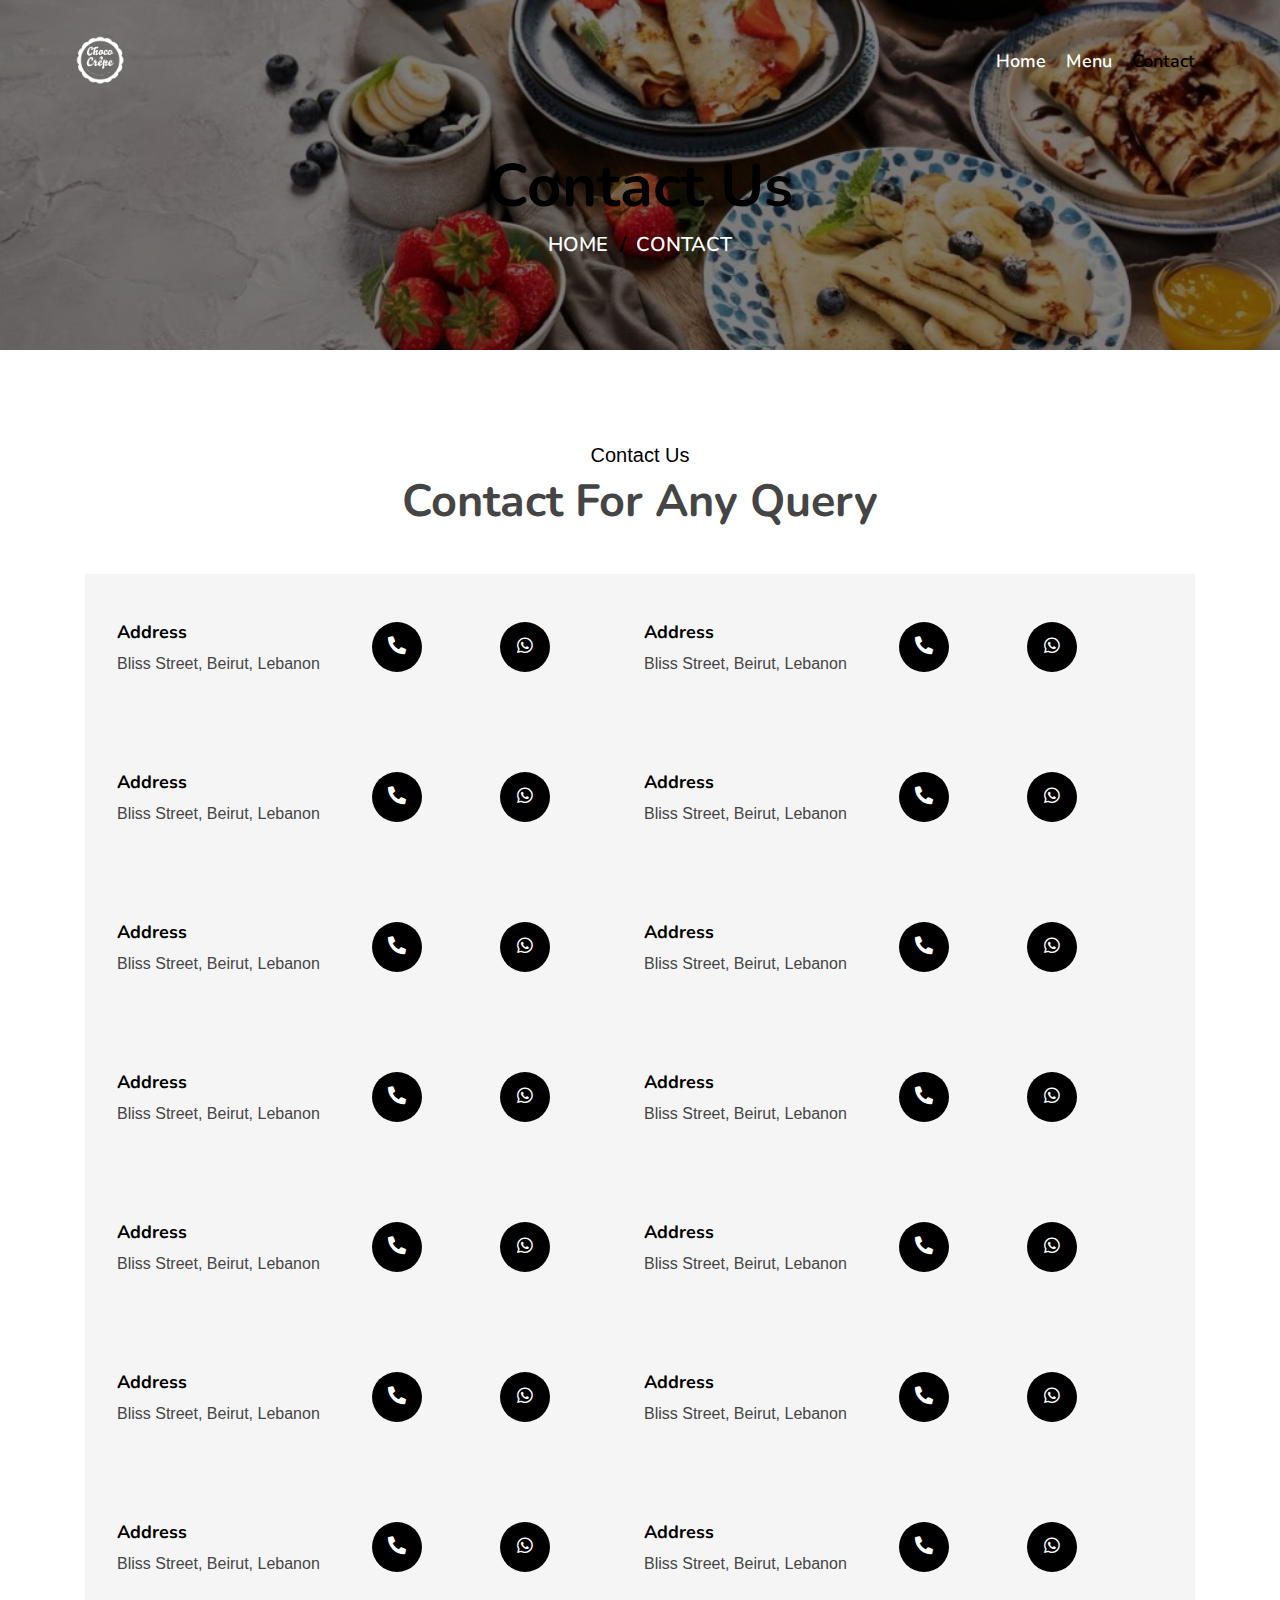
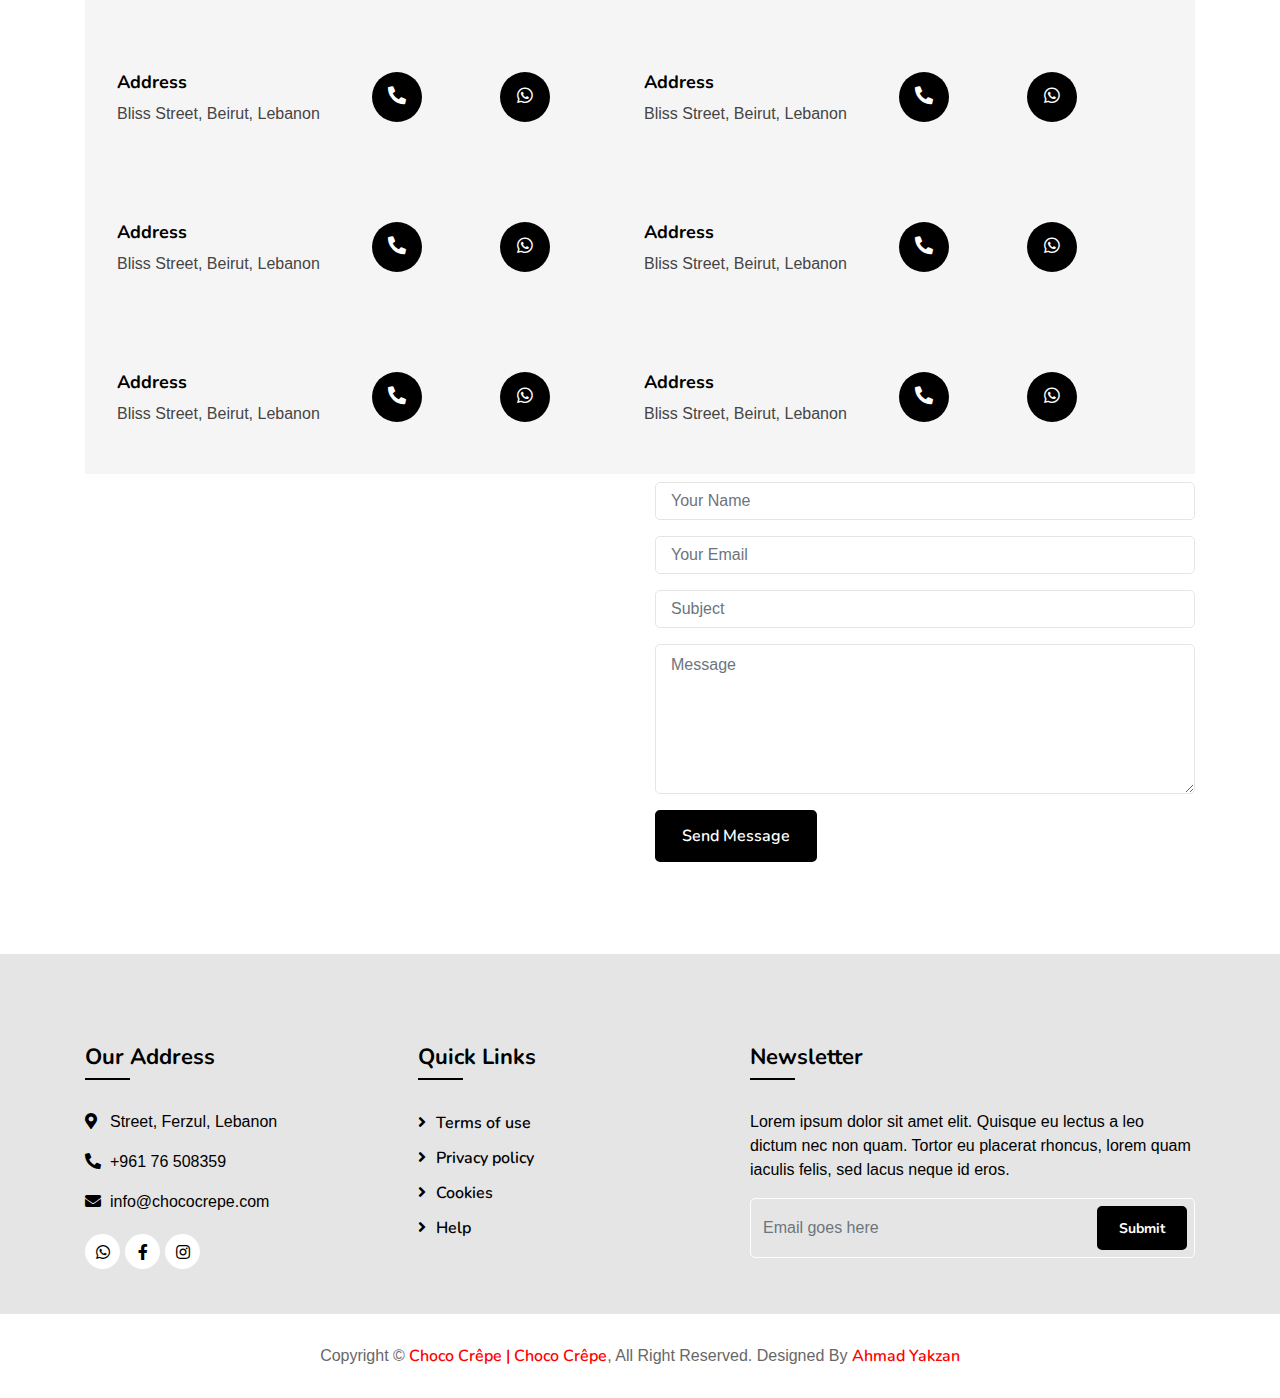
==== contact.html @ 7360864e "files added" ====
<!DOCTYPE html>
<html lang="en">

<head>
    <meta charset="utf-8">
    <title>Choco Crêpe | Choco Crêpe</title>
    <meta content="width=device-width, initial-scale=1.0" name="viewport">
    <meta content="Choco Crêpe" name="keywords">
    <meta content="Choco Crêpe" name="description">

    <!-- Favicon -->
    <link href="img/choco-crepe-logo.jpg" rel="icon">

    <!-- Google Font -->
    <link href="https://fonts.googleapis.com/css?family=Open+Sans:300,400|Nunito:600,700" rel="stylesheet">

    <!-- CSS Libraries -->
    <link href="https://stackpath.bootstrapcdn.com/bootstrap/4.4.1/css/bootstrap.min.css" rel="stylesheet">
    <link href="https://cdnjs.cloudflare.com/ajax/libs/font-awesome/5.10.0/css/all.min.css" rel="stylesheet">
    <link href="lib/animate/animate.min.css" rel="stylesheet">
    <link href="lib/owlcarousel/assets/owl.carousel.min.css" rel="stylesheet">
    <link href="lib/flaticon/font/flaticon.css" rel="stylesheet">
    <link href="lib/tempusdominus/css/tempusdominus-bootstrap-4.min.css" rel="stylesheet" />

    <!-- Template Stylesheet -->
    <link href="css/style.css" rel="stylesheet">
</head>

<body>
    <!-- Nav Bar Start -->
    <div class="navbar navbar-expand-lg bg-light navbar-light">
        <div class="container-fluid">
            <a href="index.html" class="navbar-brand"><img src="img/choco-crepe-logo.png" alt=""></a>
            <button type="button" class="navbar-toggler" data-toggle="collapse" data-target="#navbarCollapse">
                <span class="navbar-toggler-icon"></span>
            </button>
            <div class="collapse navbar-collapse justify-content-between" id="navbarCollapse">
                <div class="navbar-nav ml-auto">
                    <a href="index.html" class="nav-item nav-link">Home</a>
                    <a href="menu.html" class="nav-item nav-link">Menu</a>
                    <a href="contact.html" class="nav-item nav-link active">Contact</a>
                </div>
            </div>
        </div>
    </div>
    <!-- Nav Bar End -->


    <!-- Page Header Start -->
    <div class="page-header">
        <div class="container">
            <div class="row">
                <div class="col-12">
                    <h2>Contact Us</h2>
                </div>
                <div class="col-12">
                    <a href="index.html">Home</a>
                    <a href="">Contact</a>
                </div>
            </div>
        </div>
    </div>
    <!-- Page Header End -->


    <!-- Contact Start -->
    <div class="contact">
        <div class="container">
            <div class="section-header text-center">
                <p>Contact Us</p>
                <h2>Contact For Any Query</h2>
            </div>
            <div class="row align-items-center d-block d-sm-inline-flex w-100 contact-information">
                <div class="col-6 d-inline-flex" style="min-width: 380px; margin-left: -13px;">
                    <div class="col-6">
                        <div class="contact-info" style="min-width: 80px;">
                            <div class="contact-text w-100">
                                <h3>Address</h3>
                                <p>Bliss Street, Beirut, Lebanon</p>
                            </div>
                        </div>
                    </div>
                    <div class="col-3" style="min-width: 80px;">
                        <div class="contact-info" style="min-width: 50px;">
                            <div class="contact-icon">
                                <a href="tel:+96176508359"><i class="fa fa-phone-alt"></i></a>
                            </div>
                        </div>
                    </div>
                    <div class="col-3" style="min-width: 80px;">
                        <div class="contact-info" style="min-width: 50px;">
                            <div class="contact-icon">
                                <a href="https://api.whatsapp.com/send/?phone=%2B96176508359&text&type=phone_number&app_absent=0"><i class="fab fa-whatsapp"></i></a>
                            </div>
                        </div>
                    </div>
                </div>
                <div class="col-6 d-inline-flex" style="min-width: 380px; margin-left: -13px;">
                    <div class="col-6">
                        <div class="contact-info" style="min-width: 80px;">
                            <div class="contact-text w-100">
                                <h3>Address</h3>
                                <p>Bliss Street, Beirut, Lebanon</p>
                            </div>
                        </div>
                    </div>
                    <div class="col-3" style="min-width: 80px;">
                        <div class="contact-info" style="min-width: 50px;">
                            <div class="contact-icon">
                                <a href="tel:+96176508359"><i class="fa fa-phone-alt"></i></a>
                            </div>
                        </div>
                    </div>
                    <div class="col-3" style="min-width: 80px;">
                        <div class="contact-info" style="min-width: 50px;">
                            <div class="contact-icon">
                                <a href="https://api.whatsapp.com/send/?phone=%2B96176508359&text&type=phone_number&app_absent=0"><i class="fab fa-whatsapp"></i></a>
                            </div>
                        </div>
                    </div>
                </div>
            </div>
            <div class="row align-items-center d-block d-sm-inline-flex w-100 contact-information">
                <div class="col-6 d-inline-flex" style="min-width: 380px; margin-left: -13px;">
                    <div class="col-6">
                        <div class="contact-info" style="min-width: 80px;">
                            <div class="contact-text w-100">
                                <h3>Address</h3>
                                <p>Bliss Street, Beirut, Lebanon</p>
                            </div>
                        </div>
                    </div>
                    <div class="col-3" style="min-width: 80px;">
                        <div class="contact-info" style="min-width: 50px;">
                            <div class="contact-icon">
                                <a href="tel:+96176508359"><i class="fa fa-phone-alt"></i></a>
                            </div>
                        </div>
                    </div>
                    <div class="col-3" style="min-width: 80px;">
                        <div class="contact-info" style="min-width: 50px;">
                            <div class="contact-icon">
                                <a href="https://api.whatsapp.com/send/?phone=%2B96176508359&text&type=phone_number&app_absent=0"><i class="fab fa-whatsapp"></i></a>
                            </div>
                        </div>
                    </div>
                </div>
                <div class="col-6 d-inline-flex" style="min-width: 380px; margin-left: -13px;">
                    <div class="col-6">
                        <div class="contact-info" style="min-width: 80px;">
                            <div class="contact-text w-100">
                                <h3>Address</h3>
                                <p>Bliss Street, Beirut, Lebanon</p>
                            </div>
                        </div>
                    </div>
                    <div class="col-3" style="min-width: 80px;">
                        <div class="contact-info" style="min-width: 50px;">
                            <div class="contact-icon">
                                <a href="tel:+96176508359"><i class="fa fa-phone-alt"></i></a>
                            </div>
                        </div>
                    </div>
                    <div class="col-3" style="min-width: 80px;">
                        <div class="contact-info" style="min-width: 50px;">
                            <div class="contact-icon">
                                <a href="https://api.whatsapp.com/send/?phone=%2B96176508359&text&type=phone_number&app_absent=0"><i class="fab fa-whatsapp"></i></a>
                            </div>
                        </div>
                    </div>
                </div>
            </div>
            <div class="row align-items-center d-block d-sm-inline-flex w-100 contact-information">
                <div class="col-6 d-inline-flex" style="min-width: 380px; margin-left: -13px;">
                    <div class="col-6">
                        <div class="contact-info" style="min-width: 80px;">
                            <div class="contact-text w-100">
                                <h3>Address</h3>
                                <p>Bliss Street, Beirut, Lebanon</p>
                            </div>
                        </div>
                    </div>
                    <div class="col-3" style="min-width: 80px;">
                        <div class="contact-info" style="min-width: 50px;">
                            <div class="contact-icon">
                                <a href="tel:+96176508359"><i class="fa fa-phone-alt"></i></a>
                            </div>
                        </div>
                    </div>
                    <div class="col-3" style="min-width: 80px;">
                        <div class="contact-info" style="min-width: 50px;">
                            <div class="contact-icon">
                                <a href="https://api.whatsapp.com/send/?phone=%2B96176508359&text&type=phone_number&app_absent=0"><i class="fab fa-whatsapp"></i></a>
                            </div>
                        </div>
                    </div>
                </div>
                <div class="col-6 d-inline-flex" style="min-width: 380px; margin-left: -13px;">
                    <div class="col-6">
                        <div class="contact-info" style="min-width: 80px;">
                            <div class="contact-text w-100">
                                <h3>Address</h3>
                                <p>Bliss Street, Beirut, Lebanon</p>
                            </div>
                        </div>
                    </div>
                    <div class="col-3" style="min-width: 80px;">
                        <div class="contact-info" style="min-width: 50px;">
                            <div class="contact-icon">
                                <a href="tel:+96176508359"><i class="fa fa-phone-alt"></i></a>
                            </div>
                        </div>
                    </div>
                    <div class="col-3" style="min-width: 80px;">
                        <div class="contact-info" style="min-width: 50px;">
                            <div class="contact-icon">
                                <a href="https://api.whatsapp.com/send/?phone=%2B96176508359&text&type=phone_number&app_absent=0"><i class="fab fa-whatsapp"></i></a>
                            </div>
                        </div>
                    </div>
                </div>
            </div>
            <div class="row align-items-center d-block d-sm-inline-flex w-100 contact-information">
                <div class="col-6 d-inline-flex" style="min-width: 380px; margin-left: -13px;">
                    <div class="col-6">
                        <div class="contact-info" style="min-width: 80px;">
                            <div class="contact-text w-100">
                                <h3>Address</h3>
                                <p>Bliss Street, Beirut, Lebanon</p>
                            </div>
                        </div>
                    </div>
                    <div class="col-3" style="min-width: 80px;">
                        <div class="contact-info" style="min-width: 50px;">
                            <div class="contact-icon">
                                <a href="tel:+96176508359"><i class="fa fa-phone-alt"></i></a>
                            </div>
                        </div>
                    </div>
                    <div class="col-3" style="min-width: 80px;">
                        <div class="contact-info" style="min-width: 50px;">
                            <div class="contact-icon">
                                <a href="https://api.whatsapp.com/send/?phone=%2B96176508359&text&type=phone_number&app_absent=0"><i class="fab fa-whatsapp"></i></a>
                            </div>
                        </div>
                    </div>
                </div>
                <div class="col-6 d-inline-flex" style="min-width: 380px; margin-left: -13px;">
                    <div class="col-6">
                        <div class="contact-info" style="min-width: 80px;">
                            <div class="contact-text w-100">
                                <h3>Address</h3>
                                <p>Bliss Street, Beirut, Lebanon</p>
                            </div>
                        </div>
                    </div>
                    <div class="col-3" style="min-width: 80px;">
                        <div class="contact-info" style="min-width: 50px;">
                            <div class="contact-icon">
                                <a href="tel:+96176508359"><i class="fa fa-phone-alt"></i></a>
                            </div>
                        </div>
                    </div>
                    <div class="col-3" style="min-width: 80px;">
                        <div class="contact-info" style="min-width: 50px;">
                            <div class="contact-icon">
                                <a href="https://api.whatsapp.com/send/?phone=%2B96176508359&text&type=phone_number&app_absent=0"><i class="fab fa-whatsapp"></i></a>
                            </div>
                        </div>
                    </div>
                </div>
            </div>
            <div class="row align-items-center d-block d-sm-inline-flex w-100 contact-information">
                <div class="col-6 d-inline-flex" style="min-width: 380px; margin-left: -13px;">
                    <div class="col-6">
                        <div class="contact-info" style="min-width: 80px;">
                            <div class="contact-text w-100">
                                <h3>Address</h3>
                                <p>Bliss Street, Beirut, Lebanon</p>
                            </div>
                        </div>
                    </div>
                    <div class="col-3" style="min-width: 80px;">
                        <div class="contact-info" style="min-width: 50px;">
                            <div class="contact-icon">
                                <a href="tel:+96176508359"><i class="fa fa-phone-alt"></i></a>
                            </div>
                        </div>
                    </div>
                    <div class="col-3" style="min-width: 80px;">
                        <div class="contact-info" style="min-width: 50px;">
                            <div class="contact-icon">
                                <a href="https://api.whatsapp.com/send/?phone=%2B96176508359&text&type=phone_number&app_absent=0"><i class="fab fa-whatsapp"></i></a>
                            </div>
                        </div>
                    </div>
                </div>
                <div class="col-6 d-inline-flex" style="min-width: 380px; margin-left: -13px;">
                    <div class="col-6">
                        <div class="contact-info" style="min-width: 80px;">
                            <div class="contact-text w-100">
                                <h3>Address</h3>
                                <p>Bliss Street, Beirut, Lebanon</p>
                            </div>
                        </div>
                    </div>
                    <div class="col-3" style="min-width: 80px;">
                        <div class="contact-info" style="min-width: 50px;">
                            <div class="contact-icon">
                                <a href="tel:+96176508359"><i class="fa fa-phone-alt"></i></a>
                            </div>
                        </div>
                    </div>
                    <div class="col-3" style="min-width: 80px;">
                        <div class="contact-info" style="min-width: 50px;">
                            <div class="contact-icon">
                                <a href="https://api.whatsapp.com/send/?phone=%2B96176508359&text&type=phone_number&app_absent=0"><i class="fab fa-whatsapp"></i></a>
                            </div>
                        </div>
                    </div>
                </div>
            </div>
            <div class="row align-items-center d-block d-sm-inline-flex w-100 contact-information">
                <div class="col-6 d-inline-flex" style="min-width: 380px; margin-left: -13px;">
                    <div class="col-6">
                        <div class="contact-info" style="min-width: 80px;">
                            <div class="contact-text w-100">
                                <h3>Address</h3>
                                <p>Bliss Street, Beirut, Lebanon</p>
                            </div>
                        </div>
                    </div>
                    <div class="col-3" style="min-width: 80px;">
                        <div class="contact-info" style="min-width: 50px;">
                            <div class="contact-icon">
                                <a href="tel:+96176508359"><i class="fa fa-phone-alt"></i></a>
                            </div>
                        </div>
                    </div>
                    <div class="col-3" style="min-width: 80px;">
                        <div class="contact-info" style="min-width: 50px;">
                            <div class="contact-icon">
                                <a href="https://api.whatsapp.com/send/?phone=%2B96176508359&text&type=phone_number&app_absent=0"><i class="fab fa-whatsapp"></i></a>
                            </div>
                        </div>
                    </div>
                </div>
                <div class="col-6 d-inline-flex" style="min-width: 380px; margin-left: -13px;">
                    <div class="col-6">
                        <div class="contact-info" style="min-width: 80px;">
                            <div class="contact-text w-100">
                                <h3>Address</h3>
                                <p>Bliss Street, Beirut, Lebanon</p>
                            </div>
                        </div>
                    </div>
                    <div class="col-3" style="min-width: 80px;">
                        <div class="contact-info" style="min-width: 50px;">
                            <div class="contact-icon">
                                <a href="tel:+96176508359"><i class="fa fa-phone-alt"></i></a>
                            </div>
                        </div>
                    </div>
                    <div class="col-3" style="min-width: 80px;">
                        <div class="contact-info" style="min-width: 50px;">
                            <div class="contact-icon">
                                <a href="https://api.whatsapp.com/send/?phone=%2B96176508359&text&type=phone_number&app_absent=0"><i class="fab fa-whatsapp"></i></a>
                            </div>
                        </div>
                    </div>
                </div>
            </div>
            <div class="row align-items-center d-block d-sm-inline-flex w-100 contact-information">
                <div class="col-6 d-inline-flex" style="min-width: 380px; margin-left: -13px;">
                    <div class="col-6">
                        <div class="contact-info" style="min-width: 80px;">
                            <div class="contact-text w-100">
                                <h3>Address</h3>
                                <p>Bliss Street, Beirut, Lebanon</p>
                            </div>
                        </div>
                    </div>
                    <div class="col-3" style="min-width: 80px;">
                        <div class="contact-info" style="min-width: 50px;">
                            <div class="contact-icon">
                                <a href="tel:+96176508359"><i class="fa fa-phone-alt"></i></a>
                            </div>
                        </div>
                    </div>
                    <div class="col-3" style="min-width: 80px;">
                        <div class="contact-info" style="min-width: 50px;">
                            <div class="contact-icon">
                                <a href="https://api.whatsapp.com/send/?phone=%2B96176508359&text&type=phone_number&app_absent=0"><i class="fab fa-whatsapp"></i></a>
                            </div>
                        </div>
                    </div>
                </div>
                <div class="col-6 d-inline-flex" style="min-width: 380px; margin-left: -13px;">
                    <div class="col-6">
                        <div class="contact-info" style="min-width: 80px;">
                            <div class="contact-text w-100">
                                <h3>Address</h3>
                                <p>Bliss Street, Beirut, Lebanon</p>
                            </div>
                        </div>
                    </div>
                    <div class="col-3" style="min-width: 80px;">
                        <div class="contact-info" style="min-width: 50px;">
                            <div class="contact-icon">
                                <a href="tel:+96176508359"><i class="fa fa-phone-alt"></i></a>
                            </div>
                        </div>
                    </div>
                    <div class="col-3" style="min-width: 80px;">
                        <div class="contact-info" style="min-width: 50px;">
                            <div class="contact-icon">
                                <a href="https://api.whatsapp.com/send/?phone=%2B96176508359&text&type=phone_number&app_absent=0"><i class="fab fa-whatsapp"></i></a>
                            </div>
                        </div>
                    </div>
                </div>
            </div>
            <div class="row align-items-center d-block d-sm-inline-flex w-100 contact-information">
                <div class="col-6 d-inline-flex" style="min-width: 380px; margin-left: -13px;">
                    <div class="col-6">
                        <div class="contact-info" style="min-width: 80px;">
                            <div class="contact-text w-100">
                                <h3>Address</h3>
                                <p>Bliss Street, Beirut, Lebanon</p>
                            </div>
                        </div>
                    </div>
                    <div class="col-3" style="min-width: 80px;">
                        <div class="contact-info" style="min-width: 50px;">
                            <div class="contact-icon">
                                <a href="tel:+96176508359"><i class="fa fa-phone-alt"></i></a>
                            </div>
                        </div>
                    </div>
                    <div class="col-3" style="min-width: 80px;">
                        <div class="contact-info" style="min-width: 50px;">
                            <div class="contact-icon">
                                <a href="https://api.whatsapp.com/send/?phone=%2B96176508359&text&type=phone_number&app_absent=0"><i class="fab fa-whatsapp"></i></a>
                            </div>
                        </div>
                    </div>
                </div>
                <div class="col-6 d-inline-flex" style="min-width: 380px; margin-left: -13px;">
                    <div class="col-6">
                        <div class="contact-info" style="min-width: 80px;">
                            <div class="contact-text w-100">
                                <h3>Address</h3>
                                <p>Bliss Street, Beirut, Lebanon</p>
                            </div>
                        </div>
                    </div>
                    <div class="col-3" style="min-width: 80px;">
                        <div class="contact-info" style="min-width: 50px;">
                            <div class="contact-icon">
                                <a href="tel:+96176508359"><i class="fa fa-phone-alt"></i></a>
                            </div>
                        </div>
                    </div>
                    <div class="col-3" style="min-width: 80px;">
                        <div class="contact-info" style="min-width: 50px;">
                            <div class="contact-icon">
                                <a href="https://api.whatsapp.com/send/?phone=%2B96176508359&text&type=phone_number&app_absent=0"><i class="fab fa-whatsapp"></i></a>
                            </div>
                        </div>
                    </div>
                </div>
            </div>
            <div class="row align-items-center d-block d-sm-inline-flex w-100 contact-information">
                <div class="col-6 d-inline-flex" style="min-width: 380px; margin-left: -13px;">
                    <div class="col-6">
                        <div class="contact-info" style="min-width: 80px;">
                            <div class="contact-text w-100">
                                <h3>Address</h3>
                                <p>Bliss Street, Beirut, Lebanon</p>
                            </div>
                        </div>
                    </div>
                    <div class="col-3" style="min-width: 80px;">
                        <div class="contact-info" style="min-width: 50px;">
                            <div class="contact-icon">
                                <a href="tel:+96176508359"><i class="fa fa-phone-alt"></i></a>
                            </div>
                        </div>
                    </div>
                    <div class="col-3" style="min-width: 80px;">
                        <div class="contact-info" style="min-width: 50px;">
                            <div class="contact-icon">
                                <a href="https://api.whatsapp.com/send/?phone=%2B96176508359&text&type=phone_number&app_absent=0"><i class="fab fa-whatsapp"></i></a>
                            </div>
                        </div>
                    </div>
                </div>
                <div class="col-6 d-inline-flex" style="min-width: 380px; margin-left: -13px;">
                    <div class="col-6">
                        <div class="contact-info" style="min-width: 80px;">
                            <div class="contact-text w-100">
                                <h3>Address</h3>
                                <p>Bliss Street, Beirut, Lebanon</p>
                            </div>
                        </div>
                    </div>
                    <div class="col-3" style="min-width: 80px;">
                        <div class="contact-info" style="min-width: 50px;">
                            <div class="contact-icon">
                                <a href="tel:+96176508359"><i class="fa fa-phone-alt"></i></a>
                            </div>
                        </div>
                    </div>
                    <div class="col-3" style="min-width: 80px;">
                        <div class="contact-info" style="min-width: 50px;">
                            <div class="contact-icon">
                                <a href="https://api.whatsapp.com/send/?phone=%2B96176508359&text&type=phone_number&app_absent=0"><i class="fab fa-whatsapp"></i></a>
                            </div>
                        </div>
                    </div>
                </div>
            </div>
            <div class="row align-items-center d-block d-sm-inline-flex w-100 contact-information">
                <div class="col-6 d-inline-flex" style="min-width: 380px; margin-left: -13px;">
                    <div class="col-6">
                        <div class="contact-info" style="min-width: 80px;">
                            <div class="contact-text w-100">
                                <h3>Address</h3>
                                <p>Bliss Street, Beirut, Lebanon</p>
                            </div>
                        </div>
                    </div>
                    <div class="col-3" style="min-width: 80px;">
                        <div class="contact-info" style="min-width: 50px;">
                            <div class="contact-icon">
                                <a href="tel:+96176508359"><i class="fa fa-phone-alt"></i></a>
                            </div>
                        </div>
                    </div>
                    <div class="col-3" style="min-width: 80px;">
                        <div class="contact-info" style="min-width: 50px;">
                            <div class="contact-icon">
                                <a href="https://api.whatsapp.com/send/?phone=%2B96176508359&text&type=phone_number&app_absent=0"><i class="fab fa-whatsapp"></i></a>
                            </div>
                        </div>
                    </div>
                </div>
                <div class="col-6 d-inline-flex" style="min-width: 380px; margin-left: -13px;">
                    <div class="col-6">
                        <div class="contact-info" style="min-width: 80px;">
                            <div class="contact-text w-100">
                                <h3>Address</h3>
                                <p>Bliss Street, Beirut, Lebanon</p>
                            </div>
                        </div>
                    </div>
                    <div class="col-3" style="min-width: 80px;">
                        <div class="contact-info" style="min-width: 50px;">
                            <div class="contact-icon">
                                <a href="tel:+96176508359"><i class="fa fa-phone-alt"></i></a>
                            </div>
                        </div>
                    </div>
                    <div class="col-3" style="min-width: 80px;">
                        <div class="contact-info" style="min-width: 50px;">
                            <div class="contact-icon">
                                <a href="https://api.whatsapp.com/send/?phone=%2B96176508359&text&type=phone_number&app_absent=0"><i class="fab fa-whatsapp"></i></a>
                            </div>
                        </div>
                    </div>
                </div>
            </div>
            <!-- <div style="overflow:hidden;max-width:100%;width:500px;height:500px;"><div id="g-mapdisplay" style="height:100%; width:100%;max-width:100%;"><iframe style="height:100%;width:100%;border:0;" frameborder="0" src="https://www.google.com/maps/embed/v1/place?q=Choco+Crepe&key=AIzaSyBFw0Qbyq9zTFTd-tUY6dZWTgaQzuU17R8"></iframe></div><a class="googlemaps-made" rel="nofollow" href="https://www.bootstrapskins.com/themes" id="grab-map-authorization">premium bootstrap themes</a><style>#g-mapdisplay .text-marker{}.map-generator{max-width: 100%; max-height: 100%; background: none;</style></div> -->

            <div class="row contact-form mt-2">
                <div class="col-md-6">
                    <iframe src="https://www.google.com/maps/embed/v1/place?q=Choco+Crepe&key=AIzaSyBFw0Qbyq9zTFTd-tUY6dZWTgaQzuU17R8"
                        frameborder="0" style="border:0;" allowfullscreen="" aria-hidden="false" tabindex="0"></iframe>
                </div>
                <div class="col-md-6">
                    <div id="success"></div>
                    <form name="sentMessage" id="contactForm" novalidate="novalidate">
                        <div class="control-group">
                            <input type="text" class="form-control" id="name" placeholder="Your Name"
                                required="required" data-validation-required-message="Please enter your name" />
                            <p class="help-block text-danger"></p>
                        </div>
                        <div class="control-group">
                            <input type="email" class="form-control" id="email" placeholder="Your Email"
                                required="required" data-validation-required-message="Please enter your email" />
                            <p class="help-block text-danger"></p>
                        </div>
                        <div class="control-group">
                            <input type="text" class="form-control" id="subject" placeholder="Subject"
                                required="required" data-validation-required-message="Please enter a subject" />
                            <p class="help-block text-danger"></p>
                        </div>
                        <div class="control-group">
                            <textarea class="form-control" id="message" placeholder="Message" required="required"
                                data-validation-required-message="Please enter your message"></textarea>
                            <p class="help-block text-danger"></p>
                        </div>
                        <div>
                            <button class="btn custom-btn" type="submit" id="sendMessageButton">Send Message</button>
                        </div>
                    </form>
                </div>
            </div>
        </div>
    </div>
    <!-- Contact End -->


    <!-- Footer Start -->
    <div class="footer">
        <div class="container">
            <div class="row">
                <div class="col-lg-7">
                    <div class="row">
                        <div class="col-md-6">
                            <div class="footer-contact">
                                <h2>Our Address</h2>
                                <p><i class="fa fa-map-marker-alt"></i>Street, Ferzul, Lebanon</p>
                                <p><i class="fa fa-phone-alt"></i>+961 76 508359</p>
                                <p><i class="fa fa-envelope"></i>info@chococrepe.com</p>
                                <div class="footer-social">
                                    <a href="https://api.whatsapp.com/send/?phone=%2B96176508359&text&type=phone_number&app_absent=0"><i class="fab fa-whatsapp"></i></a>
                                    <a href="https://m.facebook.com/ChocoCrepe14/"><i class="fab fa-facebook-f"></i></a>
                                    <a href="https://www.instagram.com/choco.crepe/?igshid=YmMyMTA2M2Y%3D&__coig_restricted=1"><i class="fab fa-instagram"></i></a>
                                </div>
                            </div>
                        </div>
                        <div class="col-md-6">
                            <div class="footer-link">
                                <h2>Quick Links</h2>
                                <a href="">Terms of use</a>
                                <a href="">Privacy policy</a>
                                <a href="">Cookies</a>
                                <a href="">Help</a>
                            </div>
                        </div>
                    </div>
                </div>
                <div class="col-lg-5">
                    <div class="footer-newsletter">
                        <h2>Newsletter</h2>
                        <p>
                            Lorem ipsum dolor sit amet elit. Quisque eu lectus a leo dictum nec non quam. Tortor eu
                            placerat rhoncus, lorem quam iaculis felis, sed lacus neque id eros.
                        </p>
                        <div class="form">
                            <input class="form-control" placeholder="Email goes here">
                            <button class="btn custom-btn">Submit</button>
                        </div>
                    </div>
                </div>
            </div>
        </div>
        <div class="copyright">
            <div class="container">
                <p>Copyright &copy; <a href="#">Choco Crêpe | Choco Crêpe</a>, All Right Reserved.</p>
                <p>Designed By <a href="">Ahmad Yakzan</a></p>
            </div>
        </div>
    </div>
    <!-- Footer End -->

    <a href="#" class="back-to-top"><i class="fa fa-chevron-up"></i></a>

    <!-- JavaScript Libraries -->
    <script src="https://code.jquery.com/jquery-3.4.1.min.js"></script>
    <script src="https://stackpath.bootstrapcdn.com/bootstrap/4.4.1/js/bootstrap.bundle.min.js"></script>
    <script src="lib/easing/easing.min.js"></script>
    <script src="lib/owlcarousel/owl.carousel.min.js"></script>
    <script src="lib/tempusdominus/js/moment.min.js"></script>
    <script src="lib/tempusdominus/js/moment-timezone.min.js"></script>
    <script src="lib/tempusdominus/js/tempusdominus-bootstrap-4.min.js"></script>

    <!-- Contact Javascript File -->
    <script src="mail/jqBootstrapValidation.min.js"></script>
    <script src="mail/contact.js"></script>

    <!-- Template Javascript -->
    <script src="js/main.js"></script>
</body>

</html>
---- css/style.css ----
/*******************************/
/********* General CSS *********/
/*******************************/
body {
    color: #757575;
    background: #ffffff;
    font-fmily: 'open sans', sans-serif;
}

h1,
h2, 
h3, 
h4,
h5, 
h6 {
    color: #454545;
    font-family: 'Nunito', sans-serif;
}

a {
    font-family: 'Nunito', sans-serif;
    font-weight: 600;
    color: rgb(0, 0, 0);
    transition: .3s;
}

a:hover,
a:active,
a:focus {
    color: #000000;
    outline: none;
    text-decoration: none;
}

.btn.custom-btn {
    padding: 12px 25px;
    font-family: 'Nunito', sans-serif;
    font-size: 16px;
    font-weight: 600;
    color: #ffffff;
    background: black;
    border: 2px solid black;
    border-radius: 5px;
    transition: .5s;
}

.btn.custom-btn:hover {
    color: black;
    background: transparent;
}

.btn.custom-btn:focus,
.form-control:focus,
.custom-select:focus {
    box-shadow: none;
}

.container-fluid {
    max-width: 1366px;
}

.back-to-top {
    position: fixed;
    display: none;
    background: black;
    width: 44px;
    height: 44px;
    text-align: center;
    line-height: 1;
    font-size: 22px;
    right: 15px;
    bottom: 15px;
    border-radius: 5px;
    transition: background 0.5s;
    z-index: 9;
}

.back-to-top i {
    color: #ffffff;
    padding-top: 10px;
}

.back-to-top:hover {
    background: #000000;
}


/**********************************/
/*********** Nav Bar CSS **********/
/**********************************/
.navbar {
    position: relative;
    transition: .5s;
    z-index: 999;
}

.navbar.nav-sticky {
    position: fixed;
    top: 0;
    width: 100%;
    box-shadow: 0 2px 5px rgba(0, 0, 0, .3);
    height: 65px;
    align-items: center;
}

/* .navbar .navbar-brand {
    margin: 0;
    color: black;
    font-size: 45px;
    line-height: 0px;
    font-weight: 700;
    font-family: 'Nunito', sans-serif;
    transition: .5s;
    
}

.navbar .navbar-brand span {
    color: #000000;
}

.navbar .navbar-brand:hover {
    color: black;
}

.navbar .navbar-brand:hover span {
    color: black;
} */

.navbar .navbar-brand img {
    max-width: 100%;
    max-height: 50px;
}

.navbar .dropdown-menu {
    margin-top: 0;
    border: 0;
    border-radius: 0;
    background: #f8f9fa;
}

@media (min-width: 992px) {
    .navbar {
        position: absolute;
        width: 100%;
        padding: 30px 60px;
        background: transparent !important;
        z-index: 9;
    }
    
    .navbar.nav-sticky {
        padding: 10px 60px;
        background: #000000 !important;
    }
    
    /* .navbar .navbar-brand {
        color: black;
    }
    
    .navbar.nav-sticky .navbar-brand {
        color: black;
    } */

    .navbar-light .navbar-nav .nav-link,
    .navbar-light .navbar-nav .nav-link:focus {
        padding: 10px 10px 8px 10px;
        font-family: 'Nunito', sans-serif;
        color: #ffffff;
        font-size: 18px;
        font-weight: 600;
    }
    
    .navbar-light.nav-sticky .navbar-nav .nav-link,
    .navbar-light.nav-sticky .navbar-nav .nav-link:focus {
        color: #ffffff;
    }

    .navbar-light .navbar-nav .nav-link:hover,
    .navbar-light .navbar-nav .nav-link.active {
        color: black;
    }
    
    .navbar-light.nav-sticky .navbar-nav .nav-link:hover,
    .navbar-light.nav-sticky .navbar-nav .nav-link.active {
        color: #666666;
    }
}

@media (max-width: 991.98px) {   
    .navbar {
        padding: 15px;
        background: #000000 !important;
    }
    
    /* .navbar .navbar-brand {
        color: black;
    } */
    
    .navbar .navbar-nav {
        margin-top: 15px;
    }
    
    .navbar a.nav-link {
        padding: 5px;
    }
    
    .navbar .dropdown-menu {
        box-shadow: none;
    }
}


/*******************************/
/********** Hero CSS ***********/
/*******************************/
.carousel {
    position: relative;
    width: 100%;
    height: 100vh;
    min-height: 400px;
    background: #ffffff;
}

.carousel .container-fluid {
    padding: 0;
}

.carousel .carousel-item {
    position: relative;
    width: 100%;
    height: 100vh;
    display: flex;
    align-items: center;
    justify-content: center;
    flex-direction: column;
}

.carousel .carousel-img {
    position: relative;
    width: 100%;
    height: 100%;
    text-align: right;
    overflow: hidden;
}

.carousel .carousel-img::after {
    position: absolute;
    content: "";
    top: 0;
    right: 0;
    bottom: 0;
    left: 0;
    background: rgba(0, 0, 0, 0.6);
    z-index: 1;
}

.carousel .carousel-img img {
    width: 100%;
    height: 100%;
    object-fit: cover;
}

.carousel .carousel-text {
    position: absolute;
    max-width: 700px;
    height: calc(100vh - 35px);
    display: flex;
    align-items: center;
    justify-content: center;
    flex-direction: column;
    z-index: 2;
}

.carousel .carousel-text h1 {
    text-align: center;
    color: #ffffff;
    font-size: 60px;
    font-weight: 700;
    margin-bottom: 30px;
}

.carousel .carousel-text h1 span {
    color: black;
}

.carousel .carousel-text p {
    color: #ffffff;
    text-align: center;
    font-size: 20px;
    margin-bottom: 35px;
}

.carousel .carousel-btn .btn:last-child {
    margin-left: 10px;
    background: #000000;
    border-color: #000000;
}

.carousel .carousel-btn .btn:last-child:hover {
    color: #000000;
    background: transparent;
}

.carousel .animated {
    -webkit-animation-duration: 1s;
    animation-duration: 1s;
}

@media (max-width: 991.98px) {
    .carousel,
    .carousel .carousel-item,
    .carousel .carousel-text {
        height: calc(100vh - 105px);
    }
    
    .carousel .carousel-text h1 {
        font-size: 35px;
    }
    
    .carousel .carousel-text p {
        font-size: 16px;
    }
    
    .carousel .carousel-text .btn {
        padding: 12px 30px;
        font-size: 15px;
        letter-spacing: 0;
    }
}

@media (max-width: 767.98px) {
    .carousel,
    .carousel .carousel-item,
    .carousel .carousel-text {
        height: calc(100vh - 70px);
    }
    
    .carousel .carousel-text h1 {
        font-size: 30px;
    }
    
    .carousel .carousel-text .btn {
        padding: 10px 25px;
        font-size: 15px;
        letter-spacing: 0;
    }
}

@media (max-width: 575.98px) {
    .carousel .carousel-text h1 {
        font-size: 25px;
    }
    
    .carousel .carousel-text .btn {
        padding: 8px 20px;
        font-size: 14px;
        letter-spacing: 0;
    }
}


/*******************************/
/******* Page Header CSS *******/
/*******************************/
.page-header {
    position: relative;
    margin-bottom: 45px;
    padding: 150px 0 90px 0;
    text-align: center;
    background: linear-gradient(rgba(0, 0, 0, .5), rgba(0, 0, 0, .5)), url(../img/page-header.jpeg);
    background-position: center;
    background-repeat: no-repeat;
    background-size: cover;
}

.page-header h2 {
    position: relative;
    color: black;
    font-size: 60px;
    font-weight: 700;
}

.page-header a {
    position: relative;
    padding: 0 12px;
    font-size: 20px;
    text-transform: uppercase;
    color: #ffffff;
}

.page-header a:hover {
    color: #ffffff;
}

.page-header a::after {
    position: absolute;
    content: "/";
    width: 8px;
    height: 8px;
    top: -1px;
    right: -7px;
    text-align: center;
    color: black;
}

.page-header a:last-child::after {
    display: none;
}

@media (max-width: 767.98px) {
    .page-header h2 {
        font-size: 35px;
    }
    
    .page-header a {
        font-size: 18px;
    }
}


/*******************************/
/******* Section Header ********/
/*******************************/
.section-header {
    position: relative;
    margin-bottom: 45px;
}

.section-header p {
    color: #000000;
    margin-bottom: 5px;
    position: relative;
    font-size: 20px;
}

.section-header h2 {
    margin: 0;
    position: relative;
    font-size: 45px;
    font-weight: 700;
}

@media (max-width: 991.98px) {
    .section-header h2 {
        font-size: 40px;
        font-weight: 600;
    }
}

@media (max-width: 767.98px) {
    .section-header h2 {
        font-size: 35px;
        font-weight: 600;
    }
}

@media (max-width: 575.98px) {
    .section-header h2 {
        font-size: 30px;
        font-weight: 600;
    }
}





/*******************************/
/********** Menu CSS ***********/
/*******************************/
.food {
    position: relative;
    width: 100%;
    padding: 90px 0 60px 0;
    margin: 45px 0;
    background: rgba(0, 0, 0, .04);
}

.food .food-item {
    position: relative;
    width: 100%;
    margin-bottom: 30px;
    padding: 50px 30px 30px;
    text-align: center;
    background: #ffffff;
    border-radius: 15px;
    box-shadow: 0 0 30px rgba(0, 0, 0, .08);
    transition: .3s;
}

.food .food-item:hover {
    box-shadow: none;
}

.food .food-item i {
    position: relative;
    display: inline-block;
    color: black;
    font-size: 60px;
    line-height: 60px;
    margin-bottom: 20px;
    transition: .3s;
}

.food .food-item:hover i {
    color: #000000;
}

.food .food-item i::after {
    position: absolute;
    content: "";
    width: calc(100% + 20px);
    height: calc(100% + 20px);
    top: -20px;
    left: -15px;
    border: 3px dotted black;
    border-right: transparent;
    border-bottom: transparent;
    border-radius: 100px;
    transition: .3s;
}

.food .food-item:hover i::after {
    border: 3px dotted #000000;
    border-right: transparent;
    border-bottom: transparent;
}

.food .food-item h2 {
    font-size: 30px;
    font-weight: 700;
}

.food .food-item a {
    position: relative;
    font-size: 16px;
}

.food .food-item a::after {
    position: absolute;
    content: "";
    width: 50px;
    height: 1px;
    bottom: 0;
    left: calc(50% - 25px);
    background: black;
    transition: .3s;
}

.food .food-item a:hover::after {
    width: 100%;
    left: 0;
    background: #000000;
}



/*******************************/
/********** About CSS **********/
/*******************************/
.about {
    position: relative;
    width: 100%;
    padding: 45px 0;
}

.about .section-header {
    margin-bottom: 30px;
    margin-left: 0;
}

.about .about-img {
    position: relative;
}

.about .about-img img {
    position: relative;
    width: 100%;
    border-radius: 15px;
}

.about .btn-play {
    position: absolute;
    z-index: 1;
    top: 50%;
    left: 50%;
    transform: translateX(-50%) translateY(-50%);
    box-sizing: content-box;
    display: block;
    width: 32px;
    height: 44px;
    border-radius: 50%;
    border: none;
    outline: none;
    padding: 18px 20px 18px 28px;
}

.about .btn-play:before {
    content: "";
    position: absolute;
    z-index: 0;
    left: 50%;
    top: 50%;
    transform: translateX(-50%) translateY(-50%);
    display: block;
    width: 100px;
    height: 100px;
    background: black;
    border-radius: 50%;
    animation: pulse-border 1500ms ease-out infinite;
}

.about .btn-play:after {
    content: "";
    position: absolute;
    z-index: 1;
    left: 50%;
    top: 50%;
    transform: translateX(-50%) translateY(-50%);
    display: block;
    width: 100px;
    height: 100px;
    background: black;
    border-radius: 50%;
    transition: all 200ms;
}

.about .btn-play img {
    position: relative;
    z-index: 3;
    max-width: 100%;
    width: auto;
    height: auto;
}

.about .btn-play span {
    display: block;
    position: relative;
    z-index: 3;
    width: 0;
    height: 0;
    border-left: 32px solid #ffffff;
    border-top: 22px solid transparent;
    border-bottom: 22px solid transparent;
}

@keyframes pulse-border {
  0% {
    transform: translateX(-50%) translateY(-50%) translateZ(0) scale(1);
    opacity: 1;
  }
  100% {
    transform: translateX(-50%) translateY(-50%) translateZ(0) scale(1.5);
    opacity: 0;
  }
}

#videoModal {
    padding-left: 17px;
}

#videoModal .modal-dialog {
    position: relative;
    max-width: 800px;
    margin: 60px auto 0 auto;
}

#videoModal .modal-body {
    position: relative;
    padding: 0px;
}

#videoModal .close {
    position: absolute;
    width: 30px;
    height: 30px;
    right: 0px;
    top: -30px;
    z-index: 999;
    font-size: 30px;
    font-weight: normal;
    color: #ffffff;
    background: #000000;
    opacity: 1;
}

.about .about-content {
    position: relative;
}

.about .about-text p {
    font-size: 16px;
}

.about .about-text a.btn {
    position: relative;
    margin-top: 15px;
}

@media (max-width: 991.98px) {
    .about .about-img {
        margin-bottom: 30px;
    }
}


/*******************************/
/********* Feature CSS *********/
/*******************************/
.feature {
    position: relative;
    width: 100%;
    padding: 45px 0 0 0;
}

.feature .section-header {
    margin-bottom: 30px;
}

.feature .feature-text {
    position: relative;
    width: 100%;
}

.feature .feature-img {
    border-radius: 15px;
    margin-bottom: 25px;
    overflow: hidden;
}

.feature .feature-img .col-6,
.feature .feature-img .col-12 {
    padding: 0;
    overflow: hidden;
}

.feature .feature-img img {
    width: 100%;
    transition: .3s;
}

.feature .feature-img img:hover {
    transform: scale(1.1);
}

.feature .feature-text .btn {
    width: 100%;
    margin-top: 15px;
    margin-bottom: 45px;
}

.feature .feature-item {
    width: 100%;
    margin-bottom: 45px;
}

.feature .feature-item i {
    position: relative;
    display: block;
    color: #000000;
    font-size: 60px;
    line-height: 60px;
    margin-bottom: 15px;
    background-image: linear-gradient(#000000, black);
    -webkit-background-clip: text;
    -webkit-text-fill-color: transparent;
}

.feature .feature-item i::after {
    position: absolute;
    content: "";
    width: 40px;
    height: 40px;
    top: -10px;
    left: 20px;
    background: black;
    border-radius: 30px;
    z-index: -1;
}

.feature .feature-item h3 {
    font-size: 22px;
    font-weight: 700;
}


/*******************************/
/*********** Menu CSS **********/
/*******************************/
.menu {
    position: relative;
    padding: 45px 0 15px 0;
}

.menu .menu-tab {
    position: relative;
}

.menu .menu-tab img {
    max-width: 100%;
    border-radius: 15px;
}

.menu .menu-tab .nav.nav-pills .nav-link {
    color: #ffffff;
    background: black;
    border: 2px solid black;
    border-radius: 5px;
    margin: 0 5px;
}

.menu .menu-tab .nav.nav-pills .nav-link:hover {
    color: #ffffff;
    background: #000000c8;
    border-color: #00000000;
}

.menu .menu-tab .nav.nav-pills .nav-link.active {
    color: black;
    background: transparent;
}

.menu .menu-tab .nav.nav-pills .nav-link.active:hover {
    color: #ffffff;
    background: black;
    border-color: black;
}

.menu .menu-tab .tab-content {
    padding: 30px 0 0 0;
    background: transparent;
}

.menu .menu-tab .tab-content .container {
    padding: 0;
}

.menu .menu-item {
    position: relative;
    margin-bottom: 30px;
    display: flex;
    align-items: center;
}

.menu .menu-img {
    width: 80px;
    margin-right: 20px;
}

.menu .menu-img img {
    width: 100%;
    border-radius: 100px;
}

.menu .menu-text {
    width: calc(100% - 100px);
}

.menu .menu-text h3 {
    position: relative;
    display: block;
    font-size: 22px;
    font-weight: 700;
}

.menu .menu-text h3::after {
    position: absolute;
    content: "";
    width: 100%;
    height: 0;
    top: 13px;
    left: 0;
    border-top: 2px dotted #cccccc;
    z-index: -1;
}

.menu .menu-text h3 span {
    display: inline-block;
    float: left;
    padding-right: 5px;
    background: #ffffff;
}

.menu .menu-text h3 strong {
    display: inline-block;
    float: right;
    padding-left: 5px;
    color: black;
    background: #ffffff;
}

.menu .menu-text p {
    position: relative;
    margin: 5px 0 0 0;
    float: left;
    display: block;
}

@media(max-width: 575.98px) {
    .menu .menu-text p,
    .menu .menu-text h3,
    .menu .menu-text h3 span,
    .menu .menu-text h3 strong {
        display: block;
        float: none;
        padding: 0;
        margin: 0;
    }
    
    .menu .menu-text h3 {
        font-size: 18px;
        margin-bottom: 0;
    }
    
    .menu .menu-text h3 span {
        margin-bottom: 3px;
    }
    
    .menu .menu-text h3::after {
        display: none;
    }
}



/*******************************/
/******* Testimonial CSS *******/
/*******************************/
.testimonial {
    position: relative;
    width: 100%;
    padding: 90px 0;
    margin: 45px 0;
    background: rgba(0, 0, 0, .04);
}

.testimonial .testimonials-carousel {
    position: relative;
    width: calc(100% + 30px);
    margin: 0 -15px;
}

.testimonial .testimonial-item {
    position: relative;
    margin: 15px;
    padding: 30px;
    display: flex;
    align-items: center;
    justify-content: center;
    flex-direction: column;
    background: #ffffff;
    border-radius: 15px;
    box-shadow: 0 0 15px rgba(0, 0, 0, .08);
    transition: .3s;
    overflow: hidden;
}

.testimonial .testimonial-item:hover {
    box-shadow: none;
}

.testimonial .testimonial-img {
    position: relative;
    width: 100px;
    border-radius: 100px;
    margin-bottom: 20px;
    overflow: hidden;
}

.testimonial .testimonial-img img {
    width: 100%;
    border-radius: 100px;
}

.testimonial .testimonial-item p {
    text-align: center;
    margin-bottom: 10px;
}

.testimonial .testimonial-item h2 {
    position: relative;
    font-size: 18px;
    font-weight: 700;
    margin-bottom: 2px;
}

.testimonial .testimonial-item h3 {
    color: #999999;
    font-size: 16px;
    font-weight: 600;
    margin: 0;
}

.testimonial .owl-dots {
    margin-top: 10px;
    text-align: center;
}

.testimonial .owl-dot {
    display: inline-block;
    margin: 0 5px;
    width: 12px;
    height: 12px;
    border-radius: 50%;
    background: black;
}

.testimonial .owl-dot.active {
    background: #000000;
}


/*******************************/
/*********** Blog CSS **********/
/*******************************/
.blog {
    position: relative;
    width: 100%;
    padding: 45px 0 0 0;
}

.blog .blog-item {
    position: relative;
}

.blog .blog-img {
    position: relative;
    width: 100%;
    border-radius: 15px;
    overflow: hidden;
    z-index: 1;
}

.blog .blog-img img {
    width: 100%;
}

.blog .blog-content {
    position: relative;
    width: calc(100% - 60px);
    top: -60px;
    left: 30px;
    padding: 25px 30px 30px 30px;
    background: #ffffff;
    box-shadow: 0 0 30px rgba(0, 0, 0, .08);
    border-radius: 15px;
    z-index: 2;
}

.blog .blog-content h2.blog-title {
    font-size: 22px;
    font-weight: 700;
}

.blog .blog-meta {
    position: relative;
    display: flex;
    flex-wrap: wrap;
    margin-bottom: 15px;
}

.blog .blog-meta p {
    margin: 0 10px 0 0;
    font-size: 14px;
    color: #999999;
}

.blog .blog-meta i {
    color: black;
    margin-right: 5px;
}

.blog .blog-meta p:last-child {
    margin: 0;
}

.blog .blog-text {
    position: relative;
}

.blog .blog-text p {
    margin-bottom: 10px;
}

.blog .blog-item a.btn {
    margin-top: 10px;
    padding: 5px 15px;
}

.blog .pagination .page-link {
    color: black;
    border-radius: 5px;
    border-color: black;
    margin: 0 2px;
}

.blog .pagination .page-link:hover,
.blog .pagination .page-item.active .page-link {
    color: #ffffff;
    background: black;
}

.blog .pagination .disabled .page-link {
    color: #999999;
}

@media(max-width: 575.98px){
    .blog .blog-meta p {
        flex: 50%;
        font-size: 13px;
        margin: 0 0 5px 0;
    }
}


/*******************************/
/******* Single Post CSS *******/
/*******************************/
.single {
    position: relative;
    padding: 45px 0;
}

.single .single-content {
    position: relative;
    margin-bottom: 30px;
    overflow: hidden;
}

.single .single-content img {
    margin-bottom: 20px;
    width: 100%;
}

.single .single-tags {
    margin: -5px -5px 41px -5px;
    font-size: 0;
}

.single .single-tags a {
    margin: 5px;
    display: inline-block;
    padding: 7px 15px;
    font-size: 14px;
    font-weight: 400;
    color: black;
    border: 1px solid #dddddd;
    border-radius: 5px;
}

.single .single-tags a:hover {
    color: #ffffff;
    background: black;
    border-color: black;
}

.single .single-bio {
    margin-bottom: 45px;
    padding: 30px;
    background: rgba(0, 0, 0, .04);
    display: flex;
}

.single .single-bio-img {
    width: 100%;
    max-width: 100px;
}

.single .single-bio-img img {
    width: 100%;
    border-radius: 100px;
}

.single .single-bio-text {
    padding-left: 30px;
}

.single .single-bio-text h3 {
    font-size: 20px;
    font-weight: 700;
}

.single .single-bio-text p {
    margin: 0;
}

.single .single-related {
    margin-bottom: 45px;
}

.single .single-related h2 {
    font-size: 30px;
    font-weight: 700;
    margin-bottom: 25px;
}

.single .related-slider {
    position: relative;
    margin: 0 -15px;
    width: calc(100% + 30px);
}

.single .related-slider .post-item {
    margin: 0 15px;
}

.single .post-item {
    display: flex;
    align-items: center;
    margin-bottom: 15px;
}

.single .post-item .post-img {
    width: 100%;
    max-width: 80px;
}

.single .post-item .post-img img {
    width: 100%;
    border-radius: 5px;
}

.single .post-item .post-text {
    padding-left: 15px;
}

.single .post-item .post-text a {
    color: #757575;
    font-size: 17px;
}

.single .post-item .post-text a:hover {
    color: black;
}

.single .post-item .post-meta {
    display: flex;
    margin-top: 8px;
}

.single .post-item .post-meta p {
    display: inline-block;
    margin: 0;
    padding: 0 3px;
    font-size: 14px;
    font-weight: 300;
    font-style: italic;
}

.single .post-item .post-meta p a {
    margin-left: 5px;
    color: #999999;
    font-size: 14px;
    font-weight: 300;
    font-style: normal;
}

.single .related-slider .owl-nav {
    position: absolute;
    width: 90px;
    top: -55px;
    right: 15px;
    display: flex;
}

.single .related-slider .owl-nav .owl-prev,
.single .related-slider .owl-nav .owl-next {
    margin-left: 15px;
    width: 30px;
    height: 30px;
    display: flex;
    align-items: center;
    justify-content: center;
    color: #ffffff;
    background: black;
    font-size: 16px;
    transition: .3s;
}

.single .related-slider .owl-nav .owl-prev:hover,
.single .related-slider .owl-nav .owl-next:hover {
    color: #ffffff;
    background: #000000;
}

.single .single-comment {
    position: relative;
    margin-bottom: 45px;
}

.single .single-comment h2 {
    font-size: 30px;
    font-weight: 700;
    margin-bottom: 25px;
}

.single .comment-list {
    list-style: none;
    padding: 0;
}

.single .comment-child {
    list-style: none;
}

.single .comment-body {
    display: flex;
    margin-bottom: 30px;
}

.single .comment-img {
    width: 60px;
}

.single .comment-img img {
    width: 100%;
    border-radius: 100px;
}

.single .comment-text {
    padding-left: 15px;
    width: calc(100% - 60px);
}

.single .comment-text h3 {
    font-size: 18px;
    font-weight: 600;
    margin-bottom: 3px;
}

.single .comment-text span {
    display: block;
    font-size: 14px;
    font-weight: 300;
    margin-bottom: 5px;
}

.single .comment-text .btn {
    padding: 3px 10px;
    font-size: 14px;
    color: #454545;
    background: #dddddd;
    border-radius: 5px;
}

.single .comment-text .btn:hover {
    background: black;
}

.single .comment-form {
    position: relative;
}

.single .comment-form h2 {
    font-size: 30px;
    font-weight: 700;
    margin-bottom: 25px;
}

.single .comment-form form {
    padding: 30px;
    background: #f3f6ff;
}

.single .comment-form form .form-group:last-child {
    margin: 0;
}

.single .comment-form input,
.single .comment-form textarea {
    border-radius: 5px;
}


/**********************************/
/*********** Sidebar CSS **********/
/**********************************/
.sidebar {
    position: relative;
    width: 100%;
}

@media(max-width: 991.98px) {
    .sidebar {
        margin-top: 45px;
    }
}

.sidebar .sidebar-widget {
    position: relative;
    margin-bottom: 45px;
}

.sidebar .sidebar-widget .widget-title {
    position: relative;
    margin-bottom: 30px;
    padding-bottom: 5px;
    font-size: 25px;
    font-weight: 700;
}

.sidebar .sidebar-widget .widget-title::after {
    position: absolute;
    content: "";
    width: 60px;
    height: 2px;
    bottom: 0;
    left: 0;
    background: black;
}

.sidebar .sidebar-widget .search-widget {
    position: relative;
}

.sidebar .search-widget input {
    height: 50px;
    border: 1px solid #dddddd;
    border-radius: 5px;
}

.sidebar .search-widget input:focus {
    box-shadow: none;
}

.sidebar .search-widget .btn {
    position: absolute;
    top: 6px;
    right: 15px;
    height: 40px;
    padding: 0;
    font-size: 25px;
    color: black;
    background: none;
    border-radius: 0;
    border: none;
    transition: .3s;
}

.sidebar .search-widget .btn:hover {
    color: #000000;
}

.sidebar .sidebar-widget .recent-post {
    position: relative;
}

.sidebar .sidebar-widget .tab-post {
    position: relative;
}

.sidebar .tab-post .nav.nav-pills .nav-link {
    color: #ffffff;
    background: black;
    border-radius: 0;
}

.sidebar .tab-post .nav.nav-pills .nav-link:hover,
.sidebar .tab-post .nav.nav-pills .nav-link.active {
    color: #ffffff;
    background: #000000;
}

.sidebar .tab-post .tab-content {
    padding: 15px 0 0 0;
    background: transparent;
}

.sidebar .tab-post .tab-content .container {
    padding: 0;
}

.sidebar .sidebar-widget .category-widget {
    position: relative;
}

.sidebar .category-widget ul {
    margin: 0;
    padding: 0;
    list-style: none;
}

.sidebar .category-widget ul li {
    margin: 0 0 12px 22px; 
}

.sidebar .category-widget ul li:last-child {
    margin-bottom: 0; 
}

.sidebar .category-widget ul li a {
    display: inline-block;
    line-height: 23px;
}

.sidebar .category-widget ul li::before {
    position: absolute;
    content: '\f105';
    font-family: 'Font Awesome 5 Free';
    font-weight: 900;
    color: black;
    left: 1px;
}

.sidebar .category-widget ul li span {
    display: inline-block;
    float: right;
}

.sidebar .sidebar-widget .tag-widget {
    position: relative;
    margin: -5px -5px;
}

.single .tag-widget a {
    margin: 5px;
    display: inline-block;
    padding: 7px 15px;
    font-size: 14px;
    font-weight: 400;
    color: black;
    border: 1px solid #dddddd;
    border-radius: 5px;
}

.single .tag-widget a:hover {
    color: #ffffff;
    background: black;
    border-color: black;
}

.sidebar .image-widget {
    display: block;
    width: 100%;
    overflow: hidden;
}

.sidebar .image-widget img {
    max-width: 100%;
    transition: .3s;
}

.sidebar .image-widget img:hover {
    transform: scale(1.1);
}


/*******************************/
/********* Contact CSS *********/
/*******************************/
.contact {
    position: relative;
    width: 100%;
    padding: 45px 0 15px 0;
}

.contact .contact-information {
    min-height: 150px;
    /* min-width: 450px; */
    margin: 0;
    padding: 30px 15px 0 15px;
    background: rgba(0, 0, 0, .04);
}

.contact .contact-info {
    position: relative;
    display: flex;
    align-items: center;
    margin-bottom: 30px;
}

.contact .contact-icon {
    position: relative;
    width: 50px;
    height: 50px;
    display: flex;
    align-items: center;
    justify-content: center;
    background: black;
    border-radius: 50px;
}

.contact .contact-icon a i {
    font-size: 18px;
    color: #ffffff;
}

.contact .contact-text {
    position: relative;
    /* width: calc(100% - 50px); */
    display: flex;
    flex-direction: column;
    padding-left: 0px;
    padding-right: 0px;
}

.contact .contact-text h3 {
    font-size: 18px;
    font-weight: 700;
    color: #000000;
}

.contact .contact-text p {
    margin: 0;
    font-size: 16px;
    color: #454545;
}

.contact .contact-social a {
    margin-right: 10px;
    font-size: 18px;
    color: black;
}

.contact .contact-social a:hover {
    color: #000000;
}

.contact .contact-form iframe {
    width: 100%;
    height: 380px;
    border-radius: 15px;
    margin-bottom: 25px;
    
}

.contact .contact-form input {
    padding: 15px;
    background: none;
    border-radius: 5px;
    border: 1px solid rgba(0, 0, 0, .1);
}

.contact .contact-form textarea {
    height: 150px;
    padding: 8px 15px;
    background: none;
    border-radius: 5px;
    border: 1px solid rgba(0, 0, 0, .1);
}

.contact .help-block ul {
    margin: 0;
    padding: 0;
    list-style-type: none;
}


/*******************************/
/********* Footer CSS **********/
/*******************************/
.footer {
    position: relative;
    margin-top: 45px;
    padding-top: 90px;
    background: rgba(0, 0, 0, .1);
    
}

.footer .footer-contact,
.footer .footer-link,
.footer .footer-newsletter {
    position: relative;
    margin-bottom: 45px;
    color: #000000;
}

.footer .footer-contact h2,
.footer .footer-link h2,
.footer .footer-newsletter h2 {
    position: relative;
    margin-bottom: 30px;
    padding-bottom: 10px;
    font-size: 22px;
    font-weight: 700;
    color: rgb(0, 0, 0);
}

.footer .footer-contact h2::after,
.footer .footer-link h2::after,
.footer .footer-newsletter h2::after {
    position: absolute;
    content: "";
    width: 45px;
    height: 2px;
    bottom: 0;
    left: 0;
    background: #000000;
}

.footer .footer-link a {
    display: block;
    margin-bottom: 10px;
    color: #000000;
    transition: .3s;
}

.footer .footer-link a::before {
    position: relative;
    content: "\f105";
    font-family: "Font Awesome 5 Free";
    font-weight: 900;
    margin-right: 10px;
    color: rgb(0, 0, 0);
}

.footer .footer-link a:hover {
    color: rgb(0, 0, 0);
    letter-spacing: 1px;
}

.footer .footer-contact p  {
    color: rgb(0, 0, 0);
}

.footer .footer-contact p i {
    width: 25px;
    color: rgb(0, 0, 0);
}

.footer .footer-social {
    position: relative;
    margin-top: 20px;
    display: flex;
}

.footer .footer-social a {
    display: inline-block;
    margin-right: 5px;
    width: 35px;
    height: 35px;
    display: flex;
    align-items: center;
    justify-content: center;
    background: rgb(255, 255, 255);
    border-radius: 35px;
    font-size: 16px;
    color: black;
    
}

.footer .footer-social a:hover {
    background: rgba(0, 0, 0, 0.1);
}

.footer .footer-social a:last-child {
    margin: 0;
}

.footer .footer-newsletter .form {
    position: relative;
    width: 100%;
}

.footer .footer-newsletter input {
    height: 60px;
    background: transparent;
    border: 1px solid rgb(255, 255, 255);
    border-radius: 5px;
}

.footer .footer-newsletter .btn {
    position: absolute;
    top: 8px;
    right: 8px;
    height: 44px;
    padding: 8px 20px;
    font-size: 14px;
    font-weight: 700;
}

.footer .copyright {
    position: relative;
    width: 100%;
    padding: 30px 0;
    text-align: center;
    background: #ffffff;
}

.footer .copyright p {
    margin: 0;
    display: inline-block;
    color: #686767;
}

.footer .copyright p a {
    color: rgb(255, 0, 0);
}

.footer .copyright p a:hover {
    color: #000000;
}
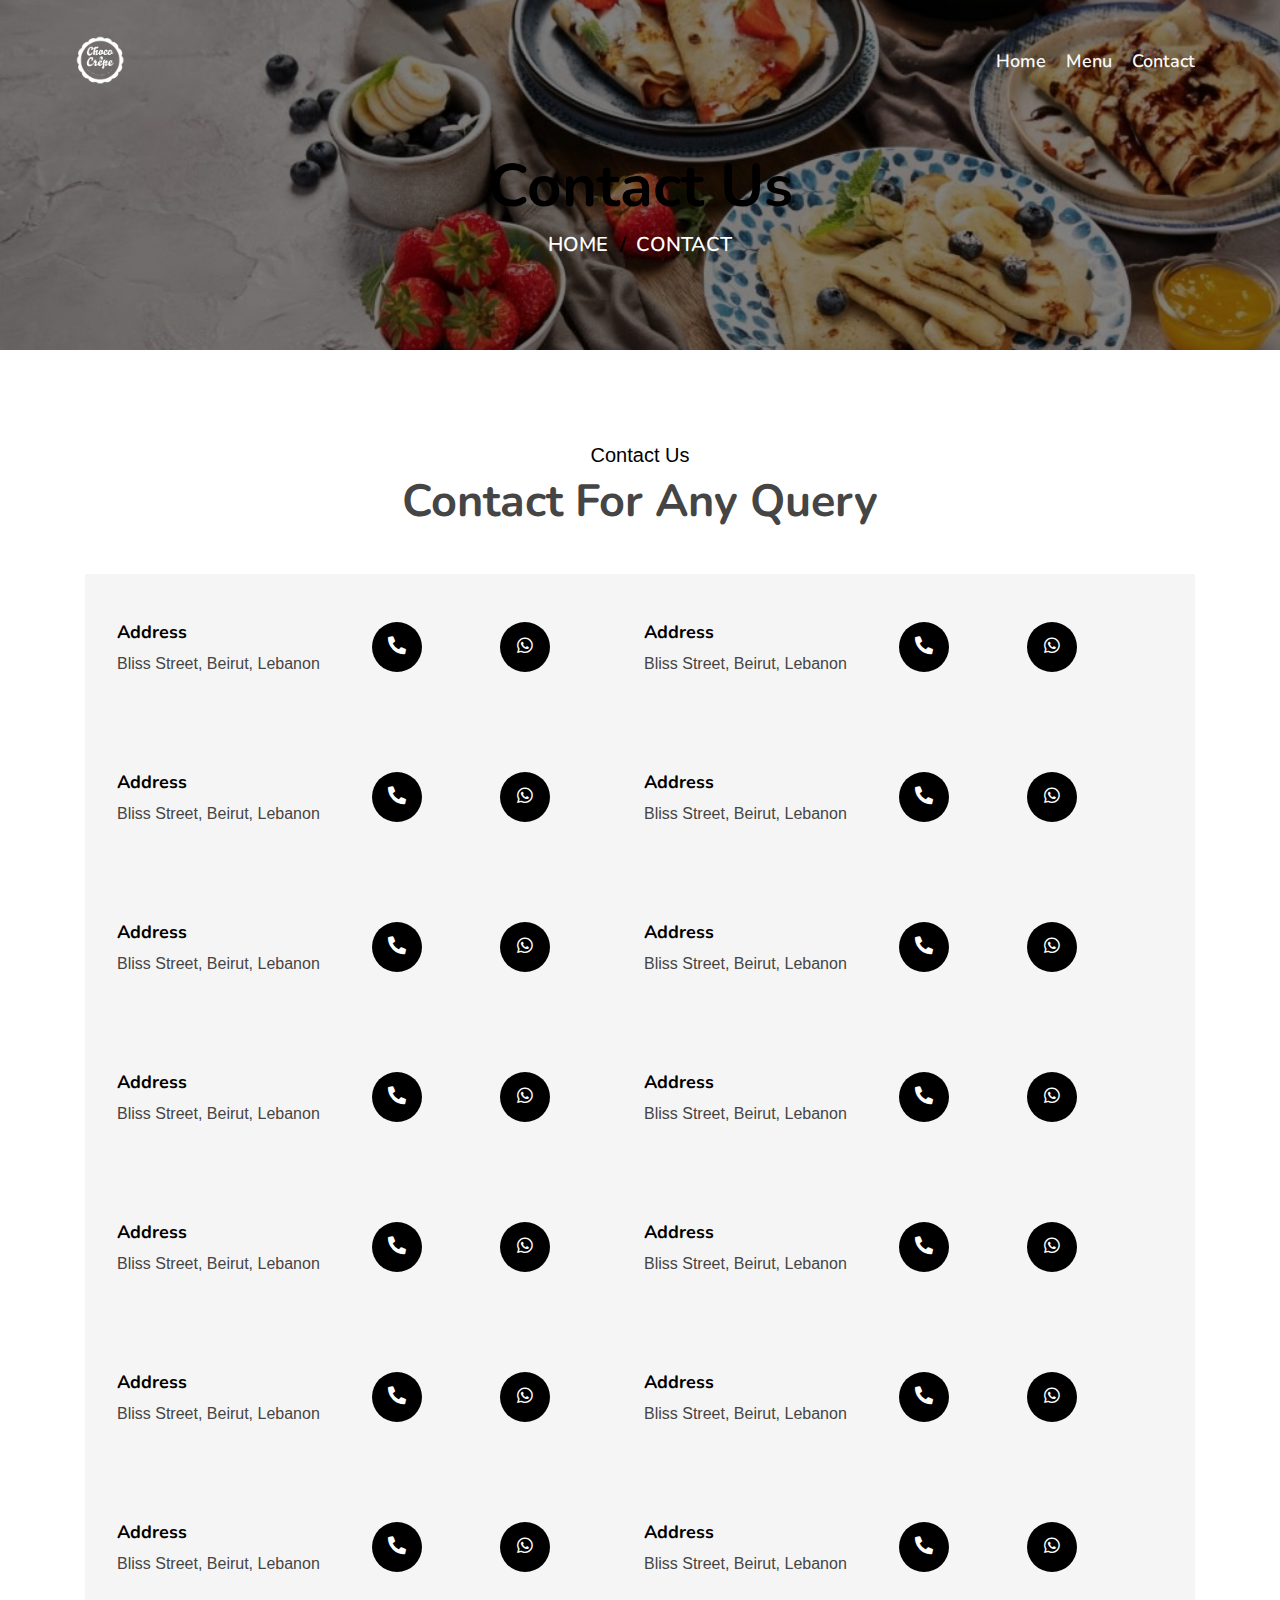
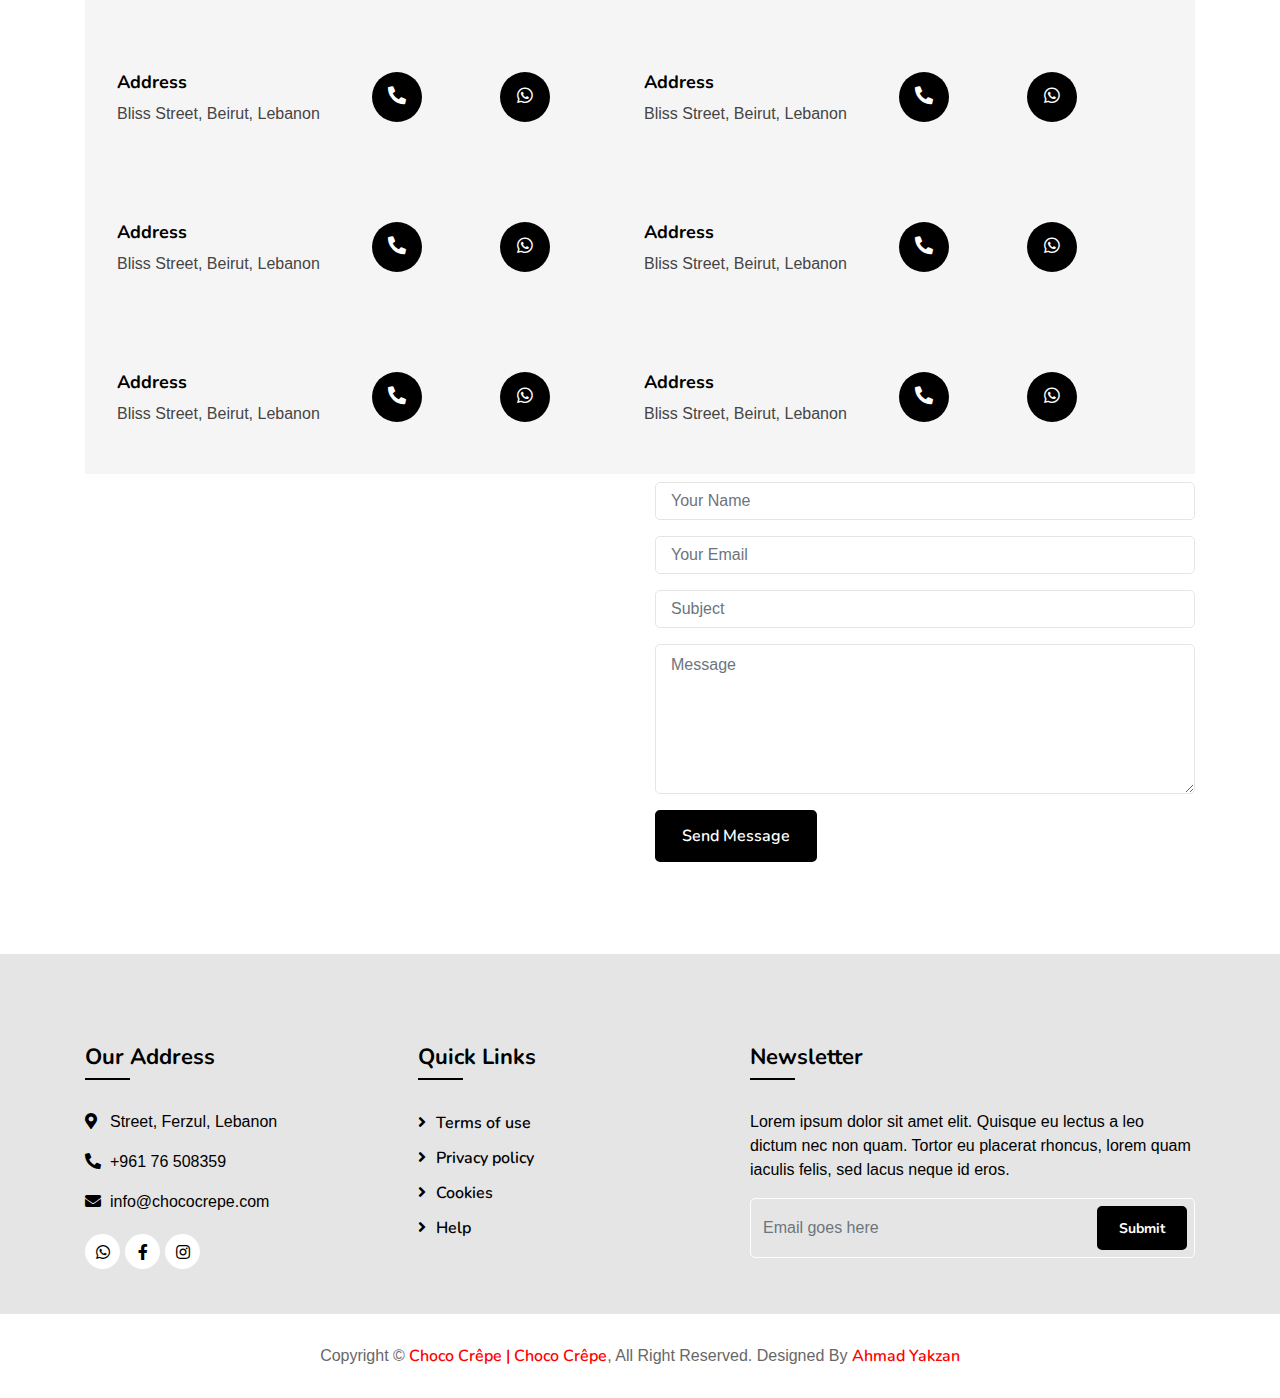
==== commit eda6e8ec: "nav eddited" ====
--- a/contact.html
+++ b/contact.html
@@ -32,13 +32,13 @@
         <div class="container-fluid">
             <a href="index.html" class="navbar-brand"><img src="img/choco-crepe-logo.png" alt=""></a>
             <button type="button" class="navbar-toggler" data-toggle="collapse" data-target="#navbarCollapse">
-                <span class="navbar-toggler-icon"></span>
+                <span class="navbar-toggler-icon bg-light"></span>
             </button>
             <div class="collapse navbar-collapse justify-content-between" id="navbarCollapse">
                 <div class="navbar-nav ml-auto">
-                    <a href="index.html" class="nav-item nav-link">Home</a>
-                    <a href="menu.html" class="nav-item nav-link">Menu</a>
-                    <a href="contact.html" class="nav-item nav-link active">Contact</a>
+                    <a href="index.html" class="nav-item nav-link text-light">Home</a>
+                    <a href="menu.html" class="nav-item nav-link text-light">Menu</a>
+                    <a href="contact.html" class="nav-item nav-link text-light active">Contact</a>
                 </div>
             </div>
         </div>
--- a/lib/flaticon/font/flaticon.css
+++ b/lib/flaticon/font/flaticon.css
@@ -0,0 +1,42 @@
+	/*
+  	Flaticon icon font: Flaticon
+  	Creation date: 19/09/2020 16:59
+  	*/
+
+@font-face {
+  font-family: "Flaticon";
+  src: url("./Flaticon.eot");
+  src: url("./Flaticon.eot?#iefix") format("embedded-opentype"),
+       url("./Flaticon.woff2") format("woff2"),
+       url("./Flaticon.woff") format("woff"),
+       url("./Flaticon.ttf") format("truetype"),
+       url("./Flaticon.svg#Flaticon") format("svg");
+  font-weight: normal;
+  font-style: normal;
+}
+
+@media screen and (-webkit-min-device-pixel-ratio:0) {
+  @font-face {
+    font-family: "Flaticon";
+    src: url("./Flaticon.svg#Flaticon") format("svg");
+  }
+}
+
+[class^="flaticon-"]:before, [class*=" flaticon-"]:before,
+[class^="flaticon-"]:after, [class*=" flaticon-"]:after {   
+  font-family: Flaticon;
+        font-size: 20px;
+font-style: normal;
+margin-left: 20px;
+}
+
+.flaticon-burger:before { content: "\f100"; }
+.flaticon-fast-food:before { content: "\f101"; }
+.flaticon-snack:before { content: "\f102"; }
+.flaticon-cocktail:before { content: "\f103"; }
+.flaticon-vegetable:before { content: "\f104"; }
+.flaticon-meat:before { content: "\f105"; }
+.flaticon-medal:before { content: "\f106"; }
+.flaticon-fruits-and-vegetables:before { content: "\f107"; }
+.flaticon-cooking:before { content: "\f108"; }
+.flaticon-courier:before { content: "\f109"; }--- a/css/style.css
+++ b/css/style.css
@@ -206,6 +206,10 @@
     .navbar .dropdown-menu {
         box-shadow: none;
     }
+
+    .navbar-light.nav-sticky{
+        height: 90px;
+    }
 }
 
 
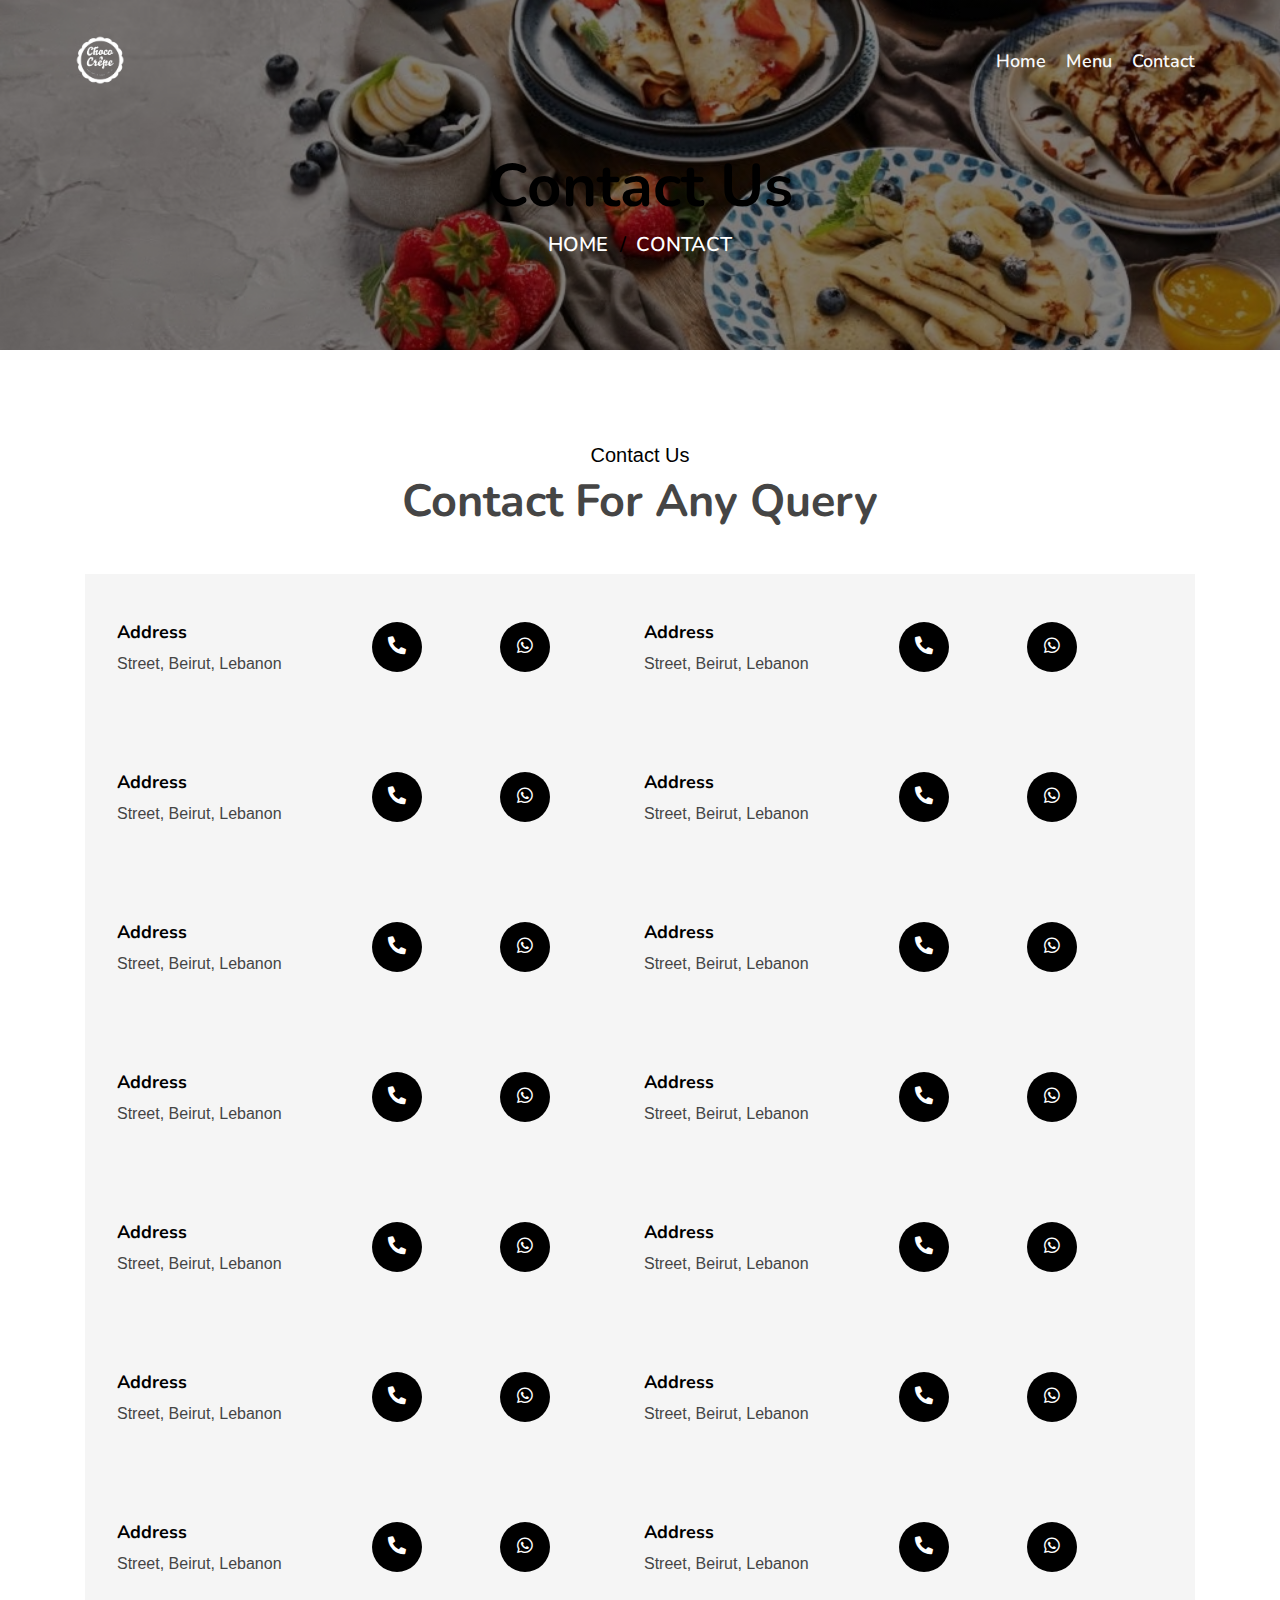
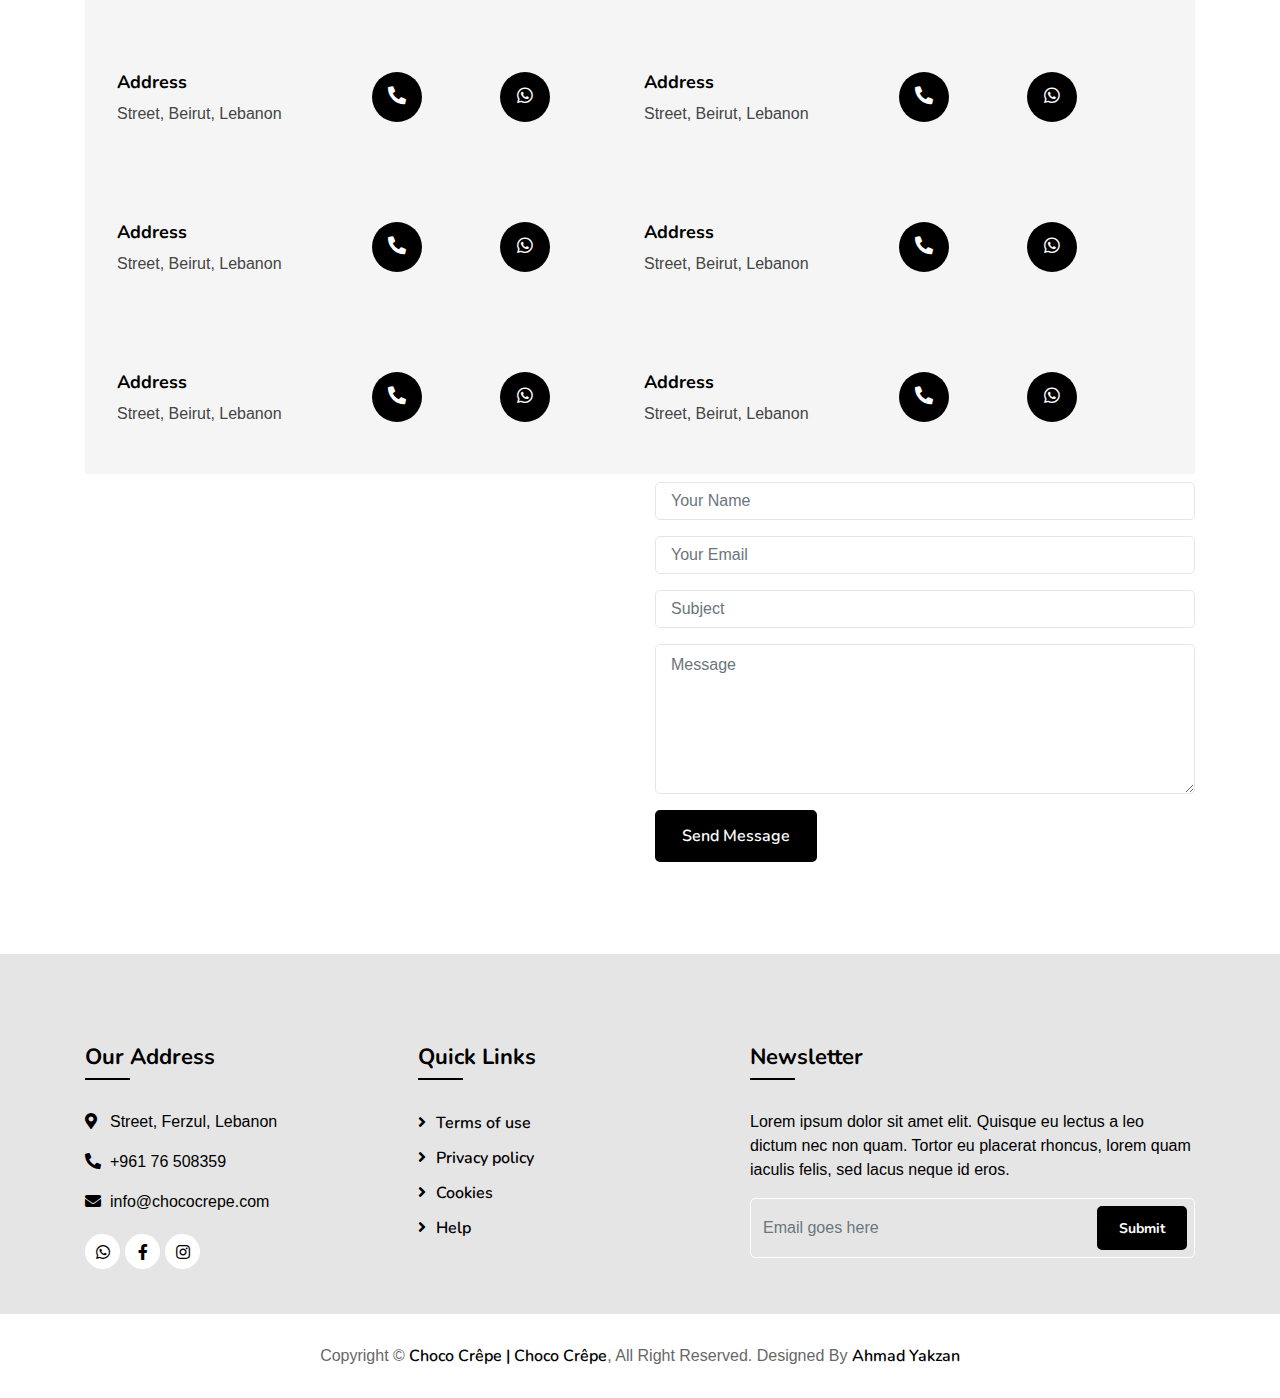
==== commit 37015679: "street eddited" ====
--- a/contact.html
+++ b/contact.html
@@ -76,481 +76,481 @@
                         <div class="contact-info" style="min-width: 80px;">
                             <div class="contact-text w-100">
                                 <h3>Address</h3>
-                                <p>Bliss Street, Beirut, Lebanon</p>
-                            </div>
-                        </div>
-                    </div>
-                    <div class="col-3" style="min-width: 80px;">
-                        <div class="contact-info" style="min-width: 50px;">
-                            <div class="contact-icon">
-                                <a href="tel:+96176508359"><i class="fa fa-phone-alt"></i></a>
-                            </div>
-                        </div>
-                    </div>
-                    <div class="col-3" style="min-width: 80px;">
-                        <div class="contact-info" style="min-width: 50px;">
-                            <div class="contact-icon">
-                                <a href="https://api.whatsapp.com/send/?phone=%2B96176508359&text&type=phone_number&app_absent=0"><i class="fab fa-whatsapp"></i></a>
-                            </div>
-                        </div>
-                    </div>
-                </div>
-                <div class="col-6 d-inline-flex" style="min-width: 380px; margin-left: -13px;">
-                    <div class="col-6">
-                        <div class="contact-info" style="min-width: 80px;">
-                            <div class="contact-text w-100">
-                                <h3>Address</h3>
-                                <p>Bliss Street, Beirut, Lebanon</p>
-                            </div>
-                        </div>
-                    </div>
-                    <div class="col-3" style="min-width: 80px;">
-                        <div class="contact-info" style="min-width: 50px;">
-                            <div class="contact-icon">
-                                <a href="tel:+96176508359"><i class="fa fa-phone-alt"></i></a>
-                            </div>
-                        </div>
-                    </div>
-                    <div class="col-3" style="min-width: 80px;">
-                        <div class="contact-info" style="min-width: 50px;">
-                            <div class="contact-icon">
-                                <a href="https://api.whatsapp.com/send/?phone=%2B96176508359&text&type=phone_number&app_absent=0"><i class="fab fa-whatsapp"></i></a>
-                            </div>
-                        </div>
-                    </div>
-                </div>
-            </div>
-            <div class="row align-items-center d-block d-sm-inline-flex w-100 contact-information">
-                <div class="col-6 d-inline-flex" style="min-width: 380px; margin-left: -13px;">
-                    <div class="col-6">
-                        <div class="contact-info" style="min-width: 80px;">
-                            <div class="contact-text w-100">
-                                <h3>Address</h3>
-                                <p>Bliss Street, Beirut, Lebanon</p>
-                            </div>
-                        </div>
-                    </div>
-                    <div class="col-3" style="min-width: 80px;">
-                        <div class="contact-info" style="min-width: 50px;">
-                            <div class="contact-icon">
-                                <a href="tel:+96176508359"><i class="fa fa-phone-alt"></i></a>
-                            </div>
-                        </div>
-                    </div>
-                    <div class="col-3" style="min-width: 80px;">
-                        <div class="contact-info" style="min-width: 50px;">
-                            <div class="contact-icon">
-                                <a href="https://api.whatsapp.com/send/?phone=%2B96176508359&text&type=phone_number&app_absent=0"><i class="fab fa-whatsapp"></i></a>
-                            </div>
-                        </div>
-                    </div>
-                </div>
-                <div class="col-6 d-inline-flex" style="min-width: 380px; margin-left: -13px;">
-                    <div class="col-6">
-                        <div class="contact-info" style="min-width: 80px;">
-                            <div class="contact-text w-100">
-                                <h3>Address</h3>
-                                <p>Bliss Street, Beirut, Lebanon</p>
-                            </div>
-                        </div>
-                    </div>
-                    <div class="col-3" style="min-width: 80px;">
-                        <div class="contact-info" style="min-width: 50px;">
-                            <div class="contact-icon">
-                                <a href="tel:+96176508359"><i class="fa fa-phone-alt"></i></a>
-                            </div>
-                        </div>
-                    </div>
-                    <div class="col-3" style="min-width: 80px;">
-                        <div class="contact-info" style="min-width: 50px;">
-                            <div class="contact-icon">
-                                <a href="https://api.whatsapp.com/send/?phone=%2B96176508359&text&type=phone_number&app_absent=0"><i class="fab fa-whatsapp"></i></a>
-                            </div>
-                        </div>
-                    </div>
-                </div>
-            </div>
-            <div class="row align-items-center d-block d-sm-inline-flex w-100 contact-information">
-                <div class="col-6 d-inline-flex" style="min-width: 380px; margin-left: -13px;">
-                    <div class="col-6">
-                        <div class="contact-info" style="min-width: 80px;">
-                            <div class="contact-text w-100">
-                                <h3>Address</h3>
-                                <p>Bliss Street, Beirut, Lebanon</p>
-                            </div>
-                        </div>
-                    </div>
-                    <div class="col-3" style="min-width: 80px;">
-                        <div class="contact-info" style="min-width: 50px;">
-                            <div class="contact-icon">
-                                <a href="tel:+96176508359"><i class="fa fa-phone-alt"></i></a>
-                            </div>
-                        </div>
-                    </div>
-                    <div class="col-3" style="min-width: 80px;">
-                        <div class="contact-info" style="min-width: 50px;">
-                            <div class="contact-icon">
-                                <a href="https://api.whatsapp.com/send/?phone=%2B96176508359&text&type=phone_number&app_absent=0"><i class="fab fa-whatsapp"></i></a>
-                            </div>
-                        </div>
-                    </div>
-                </div>
-                <div class="col-6 d-inline-flex" style="min-width: 380px; margin-left: -13px;">
-                    <div class="col-6">
-                        <div class="contact-info" style="min-width: 80px;">
-                            <div class="contact-text w-100">
-                                <h3>Address</h3>
-                                <p>Bliss Street, Beirut, Lebanon</p>
-                            </div>
-                        </div>
-                    </div>
-                    <div class="col-3" style="min-width: 80px;">
-                        <div class="contact-info" style="min-width: 50px;">
-                            <div class="contact-icon">
-                                <a href="tel:+96176508359"><i class="fa fa-phone-alt"></i></a>
-                            </div>
-                        </div>
-                    </div>
-                    <div class="col-3" style="min-width: 80px;">
-                        <div class="contact-info" style="min-width: 50px;">
-                            <div class="contact-icon">
-                                <a href="https://api.whatsapp.com/send/?phone=%2B96176508359&text&type=phone_number&app_absent=0"><i class="fab fa-whatsapp"></i></a>
-                            </div>
-                        </div>
-                    </div>
-                </div>
-            </div>
-            <div class="row align-items-center d-block d-sm-inline-flex w-100 contact-information">
-                <div class="col-6 d-inline-flex" style="min-width: 380px; margin-left: -13px;">
-                    <div class="col-6">
-                        <div class="contact-info" style="min-width: 80px;">
-                            <div class="contact-text w-100">
-                                <h3>Address</h3>
-                                <p>Bliss Street, Beirut, Lebanon</p>
-                            </div>
-                        </div>
-                    </div>
-                    <div class="col-3" style="min-width: 80px;">
-                        <div class="contact-info" style="min-width: 50px;">
-                            <div class="contact-icon">
-                                <a href="tel:+96176508359"><i class="fa fa-phone-alt"></i></a>
-                            </div>
-                        </div>
-                    </div>
-                    <div class="col-3" style="min-width: 80px;">
-                        <div class="contact-info" style="min-width: 50px;">
-                            <div class="contact-icon">
-                                <a href="https://api.whatsapp.com/send/?phone=%2B96176508359&text&type=phone_number&app_absent=0"><i class="fab fa-whatsapp"></i></a>
-                            </div>
-                        </div>
-                    </div>
-                </div>
-                <div class="col-6 d-inline-flex" style="min-width: 380px; margin-left: -13px;">
-                    <div class="col-6">
-                        <div class="contact-info" style="min-width: 80px;">
-                            <div class="contact-text w-100">
-                                <h3>Address</h3>
-                                <p>Bliss Street, Beirut, Lebanon</p>
-                            </div>
-                        </div>
-                    </div>
-                    <div class="col-3" style="min-width: 80px;">
-                        <div class="contact-info" style="min-width: 50px;">
-                            <div class="contact-icon">
-                                <a href="tel:+96176508359"><i class="fa fa-phone-alt"></i></a>
-                            </div>
-                        </div>
-                    </div>
-                    <div class="col-3" style="min-width: 80px;">
-                        <div class="contact-info" style="min-width: 50px;">
-                            <div class="contact-icon">
-                                <a href="https://api.whatsapp.com/send/?phone=%2B96176508359&text&type=phone_number&app_absent=0"><i class="fab fa-whatsapp"></i></a>
-                            </div>
-                        </div>
-                    </div>
-                </div>
-            </div>
-            <div class="row align-items-center d-block d-sm-inline-flex w-100 contact-information">
-                <div class="col-6 d-inline-flex" style="min-width: 380px; margin-left: -13px;">
-                    <div class="col-6">
-                        <div class="contact-info" style="min-width: 80px;">
-                            <div class="contact-text w-100">
-                                <h3>Address</h3>
-                                <p>Bliss Street, Beirut, Lebanon</p>
-                            </div>
-                        </div>
-                    </div>
-                    <div class="col-3" style="min-width: 80px;">
-                        <div class="contact-info" style="min-width: 50px;">
-                            <div class="contact-icon">
-                                <a href="tel:+96176508359"><i class="fa fa-phone-alt"></i></a>
-                            </div>
-                        </div>
-                    </div>
-                    <div class="col-3" style="min-width: 80px;">
-                        <div class="contact-info" style="min-width: 50px;">
-                            <div class="contact-icon">
-                                <a href="https://api.whatsapp.com/send/?phone=%2B96176508359&text&type=phone_number&app_absent=0"><i class="fab fa-whatsapp"></i></a>
-                            </div>
-                        </div>
-                    </div>
-                </div>
-                <div class="col-6 d-inline-flex" style="min-width: 380px; margin-left: -13px;">
-                    <div class="col-6">
-                        <div class="contact-info" style="min-width: 80px;">
-                            <div class="contact-text w-100">
-                                <h3>Address</h3>
-                                <p>Bliss Street, Beirut, Lebanon</p>
-                            </div>
-                        </div>
-                    </div>
-                    <div class="col-3" style="min-width: 80px;">
-                        <div class="contact-info" style="min-width: 50px;">
-                            <div class="contact-icon">
-                                <a href="tel:+96176508359"><i class="fa fa-phone-alt"></i></a>
-                            </div>
-                        </div>
-                    </div>
-                    <div class="col-3" style="min-width: 80px;">
-                        <div class="contact-info" style="min-width: 50px;">
-                            <div class="contact-icon">
-                                <a href="https://api.whatsapp.com/send/?phone=%2B96176508359&text&type=phone_number&app_absent=0"><i class="fab fa-whatsapp"></i></a>
-                            </div>
-                        </div>
-                    </div>
-                </div>
-            </div>
-            <div class="row align-items-center d-block d-sm-inline-flex w-100 contact-information">
-                <div class="col-6 d-inline-flex" style="min-width: 380px; margin-left: -13px;">
-                    <div class="col-6">
-                        <div class="contact-info" style="min-width: 80px;">
-                            <div class="contact-text w-100">
-                                <h3>Address</h3>
-                                <p>Bliss Street, Beirut, Lebanon</p>
-                            </div>
-                        </div>
-                    </div>
-                    <div class="col-3" style="min-width: 80px;">
-                        <div class="contact-info" style="min-width: 50px;">
-                            <div class="contact-icon">
-                                <a href="tel:+96176508359"><i class="fa fa-phone-alt"></i></a>
-                            </div>
-                        </div>
-                    </div>
-                    <div class="col-3" style="min-width: 80px;">
-                        <div class="contact-info" style="min-width: 50px;">
-                            <div class="contact-icon">
-                                <a href="https://api.whatsapp.com/send/?phone=%2B96176508359&text&type=phone_number&app_absent=0"><i class="fab fa-whatsapp"></i></a>
-                            </div>
-                        </div>
-                    </div>
-                </div>
-                <div class="col-6 d-inline-flex" style="min-width: 380px; margin-left: -13px;">
-                    <div class="col-6">
-                        <div class="contact-info" style="min-width: 80px;">
-                            <div class="contact-text w-100">
-                                <h3>Address</h3>
-                                <p>Bliss Street, Beirut, Lebanon</p>
-                            </div>
-                        </div>
-                    </div>
-                    <div class="col-3" style="min-width: 80px;">
-                        <div class="contact-info" style="min-width: 50px;">
-                            <div class="contact-icon">
-                                <a href="tel:+96176508359"><i class="fa fa-phone-alt"></i></a>
-                            </div>
-                        </div>
-                    </div>
-                    <div class="col-3" style="min-width: 80px;">
-                        <div class="contact-info" style="min-width: 50px;">
-                            <div class="contact-icon">
-                                <a href="https://api.whatsapp.com/send/?phone=%2B96176508359&text&type=phone_number&app_absent=0"><i class="fab fa-whatsapp"></i></a>
-                            </div>
-                        </div>
-                    </div>
-                </div>
-            </div>
-            <div class="row align-items-center d-block d-sm-inline-flex w-100 contact-information">
-                <div class="col-6 d-inline-flex" style="min-width: 380px; margin-left: -13px;">
-                    <div class="col-6">
-                        <div class="contact-info" style="min-width: 80px;">
-                            <div class="contact-text w-100">
-                                <h3>Address</h3>
-                                <p>Bliss Street, Beirut, Lebanon</p>
-                            </div>
-                        </div>
-                    </div>
-                    <div class="col-3" style="min-width: 80px;">
-                        <div class="contact-info" style="min-width: 50px;">
-                            <div class="contact-icon">
-                                <a href="tel:+96176508359"><i class="fa fa-phone-alt"></i></a>
-                            </div>
-                        </div>
-                    </div>
-                    <div class="col-3" style="min-width: 80px;">
-                        <div class="contact-info" style="min-width: 50px;">
-                            <div class="contact-icon">
-                                <a href="https://api.whatsapp.com/send/?phone=%2B96176508359&text&type=phone_number&app_absent=0"><i class="fab fa-whatsapp"></i></a>
-                            </div>
-                        </div>
-                    </div>
-                </div>
-                <div class="col-6 d-inline-flex" style="min-width: 380px; margin-left: -13px;">
-                    <div class="col-6">
-                        <div class="contact-info" style="min-width: 80px;">
-                            <div class="contact-text w-100">
-                                <h3>Address</h3>
-                                <p>Bliss Street, Beirut, Lebanon</p>
-                            </div>
-                        </div>
-                    </div>
-                    <div class="col-3" style="min-width: 80px;">
-                        <div class="contact-info" style="min-width: 50px;">
-                            <div class="contact-icon">
-                                <a href="tel:+96176508359"><i class="fa fa-phone-alt"></i></a>
-                            </div>
-                        </div>
-                    </div>
-                    <div class="col-3" style="min-width: 80px;">
-                        <div class="contact-info" style="min-width: 50px;">
-                            <div class="contact-icon">
-                                <a href="https://api.whatsapp.com/send/?phone=%2B96176508359&text&type=phone_number&app_absent=0"><i class="fab fa-whatsapp"></i></a>
-                            </div>
-                        </div>
-                    </div>
-                </div>
-            </div>
-            <div class="row align-items-center d-block d-sm-inline-flex w-100 contact-information">
-                <div class="col-6 d-inline-flex" style="min-width: 380px; margin-left: -13px;">
-                    <div class="col-6">
-                        <div class="contact-info" style="min-width: 80px;">
-                            <div class="contact-text w-100">
-                                <h3>Address</h3>
-                                <p>Bliss Street, Beirut, Lebanon</p>
-                            </div>
-                        </div>
-                    </div>
-                    <div class="col-3" style="min-width: 80px;">
-                        <div class="contact-info" style="min-width: 50px;">
-                            <div class="contact-icon">
-                                <a href="tel:+96176508359"><i class="fa fa-phone-alt"></i></a>
-                            </div>
-                        </div>
-                    </div>
-                    <div class="col-3" style="min-width: 80px;">
-                        <div class="contact-info" style="min-width: 50px;">
-                            <div class="contact-icon">
-                                <a href="https://api.whatsapp.com/send/?phone=%2B96176508359&text&type=phone_number&app_absent=0"><i class="fab fa-whatsapp"></i></a>
-                            </div>
-                        </div>
-                    </div>
-                </div>
-                <div class="col-6 d-inline-flex" style="min-width: 380px; margin-left: -13px;">
-                    <div class="col-6">
-                        <div class="contact-info" style="min-width: 80px;">
-                            <div class="contact-text w-100">
-                                <h3>Address</h3>
-                                <p>Bliss Street, Beirut, Lebanon</p>
-                            </div>
-                        </div>
-                    </div>
-                    <div class="col-3" style="min-width: 80px;">
-                        <div class="contact-info" style="min-width: 50px;">
-                            <div class="contact-icon">
-                                <a href="tel:+96176508359"><i class="fa fa-phone-alt"></i></a>
-                            </div>
-                        </div>
-                    </div>
-                    <div class="col-3" style="min-width: 80px;">
-                        <div class="contact-info" style="min-width: 50px;">
-                            <div class="contact-icon">
-                                <a href="https://api.whatsapp.com/send/?phone=%2B96176508359&text&type=phone_number&app_absent=0"><i class="fab fa-whatsapp"></i></a>
-                            </div>
-                        </div>
-                    </div>
-                </div>
-            </div>
-            <div class="row align-items-center d-block d-sm-inline-flex w-100 contact-information">
-                <div class="col-6 d-inline-flex" style="min-width: 380px; margin-left: -13px;">
-                    <div class="col-6">
-                        <div class="contact-info" style="min-width: 80px;">
-                            <div class="contact-text w-100">
-                                <h3>Address</h3>
-                                <p>Bliss Street, Beirut, Lebanon</p>
-                            </div>
-                        </div>
-                    </div>
-                    <div class="col-3" style="min-width: 80px;">
-                        <div class="contact-info" style="min-width: 50px;">
-                            <div class="contact-icon">
-                                <a href="tel:+96176508359"><i class="fa fa-phone-alt"></i></a>
-                            </div>
-                        </div>
-                    </div>
-                    <div class="col-3" style="min-width: 80px;">
-                        <div class="contact-info" style="min-width: 50px;">
-                            <div class="contact-icon">
-                                <a href="https://api.whatsapp.com/send/?phone=%2B96176508359&text&type=phone_number&app_absent=0"><i class="fab fa-whatsapp"></i></a>
-                            </div>
-                        </div>
-                    </div>
-                </div>
-                <div class="col-6 d-inline-flex" style="min-width: 380px; margin-left: -13px;">
-                    <div class="col-6">
-                        <div class="contact-info" style="min-width: 80px;">
-                            <div class="contact-text w-100">
-                                <h3>Address</h3>
-                                <p>Bliss Street, Beirut, Lebanon</p>
-                            </div>
-                        </div>
-                    </div>
-                    <div class="col-3" style="min-width: 80px;">
-                        <div class="contact-info" style="min-width: 50px;">
-                            <div class="contact-icon">
-                                <a href="tel:+96176508359"><i class="fa fa-phone-alt"></i></a>
-                            </div>
-                        </div>
-                    </div>
-                    <div class="col-3" style="min-width: 80px;">
-                        <div class="contact-info" style="min-width: 50px;">
-                            <div class="contact-icon">
-                                <a href="https://api.whatsapp.com/send/?phone=%2B96176508359&text&type=phone_number&app_absent=0"><i class="fab fa-whatsapp"></i></a>
-                            </div>
-                        </div>
-                    </div>
-                </div>
-            </div>
-            <div class="row align-items-center d-block d-sm-inline-flex w-100 contact-information">
-                <div class="col-6 d-inline-flex" style="min-width: 380px; margin-left: -13px;">
-                    <div class="col-6">
-                        <div class="contact-info" style="min-width: 80px;">
-                            <div class="contact-text w-100">
-                                <h3>Address</h3>
-                                <p>Bliss Street, Beirut, Lebanon</p>
-                            </div>
-                        </div>
-                    </div>
-                    <div class="col-3" style="min-width: 80px;">
-                        <div class="contact-info" style="min-width: 50px;">
-                            <div class="contact-icon">
-                                <a href="tel:+96176508359"><i class="fa fa-phone-alt"></i></a>
-                            </div>
-                        </div>
-                    </div>
-                    <div class="col-3" style="min-width: 80px;">
-                        <div class="contact-info" style="min-width: 50px;">
-                            <div class="contact-icon">
-                                <a href="https://api.whatsapp.com/send/?phone=%2B96176508359&text&type=phone_number&app_absent=0"><i class="fab fa-whatsapp"></i></a>
-                            </div>
-                        </div>
-                    </div>
-                </div>
-                <div class="col-6 d-inline-flex" style="min-width: 380px; margin-left: -13px;">
-                    <div class="col-6">
-                        <div class="contact-info" style="min-width: 80px;">
-                            <div class="contact-text w-100">
-                                <h3>Address</h3>
-                                <p>Bliss Street, Beirut, Lebanon</p>
+                                <p>  Street, Beirut, Lebanon</p>
+                            </div>
+                        </div>
+                    </div>
+                    <div class="col-3" style="min-width: 80px;">
+                        <div class="contact-info" style="min-width: 50px;">
+                            <div class="contact-icon">
+                                <a href="tel:+96176508359"><i class="fa fa-phone-alt"></i></a>
+                            </div>
+                        </div>
+                    </div>
+                    <div class="col-3" style="min-width: 80px;">
+                        <div class="contact-info" style="min-width: 50px;">
+                            <div class="contact-icon">
+                                <a href="https://api.whatsapp.com/send/?phone=%2B96176508359&text&type=phone_number&app_absent=0"><i class="fab fa-whatsapp"></i></a>
+                            </div>
+                        </div>
+                    </div>
+                </div>
+                <div class="col-6 d-inline-flex" style="min-width: 380px; margin-left: -13px;">
+                    <div class="col-6">
+                        <div class="contact-info" style="min-width: 80px;">
+                            <div class="contact-text w-100">
+                                <h3>Address</h3>
+                                <p>  Street, Beirut, Lebanon</p>
+                            </div>
+                        </div>
+                    </div>
+                    <div class="col-3" style="min-width: 80px;">
+                        <div class="contact-info" style="min-width: 50px;">
+                            <div class="contact-icon">
+                                <a href="tel:+96176508359"><i class="fa fa-phone-alt"></i></a>
+                            </div>
+                        </div>
+                    </div>
+                    <div class="col-3" style="min-width: 80px;">
+                        <div class="contact-info" style="min-width: 50px;">
+                            <div class="contact-icon">
+                                <a href="https://api.whatsapp.com/send/?phone=%2B96176508359&text&type=phone_number&app_absent=0"><i class="fab fa-whatsapp"></i></a>
+                            </div>
+                        </div>
+                    </div>
+                </div>
+            </div>
+            <div class="row align-items-center d-block d-sm-inline-flex w-100 contact-information">
+                <div class="col-6 d-inline-flex" style="min-width: 380px; margin-left: -13px;">
+                    <div class="col-6">
+                        <div class="contact-info" style="min-width: 80px;">
+                            <div class="contact-text w-100">
+                                <h3>Address</h3>
+                                <p>  Street, Beirut, Lebanon</p>
+                            </div>
+                        </div>
+                    </div>
+                    <div class="col-3" style="min-width: 80px;">
+                        <div class="contact-info" style="min-width: 50px;">
+                            <div class="contact-icon">
+                                <a href="tel:+96176508359"><i class="fa fa-phone-alt"></i></a>
+                            </div>
+                        </div>
+                    </div>
+                    <div class="col-3" style="min-width: 80px;">
+                        <div class="contact-info" style="min-width: 50px;">
+                            <div class="contact-icon">
+                                <a href="https://api.whatsapp.com/send/?phone=%2B96176508359&text&type=phone_number&app_absent=0"><i class="fab fa-whatsapp"></i></a>
+                            </div>
+                        </div>
+                    </div>
+                </div>
+                <div class="col-6 d-inline-flex" style="min-width: 380px; margin-left: -13px;">
+                    <div class="col-6">
+                        <div class="contact-info" style="min-width: 80px;">
+                            <div class="contact-text w-100">
+                                <h3>Address</h3>
+                                <p>  Street, Beirut, Lebanon</p>
+                            </div>
+                        </div>
+                    </div>
+                    <div class="col-3" style="min-width: 80px;">
+                        <div class="contact-info" style="min-width: 50px;">
+                            <div class="contact-icon">
+                                <a href="tel:+96176508359"><i class="fa fa-phone-alt"></i></a>
+                            </div>
+                        </div>
+                    </div>
+                    <div class="col-3" style="min-width: 80px;">
+                        <div class="contact-info" style="min-width: 50px;">
+                            <div class="contact-icon">
+                                <a href="https://api.whatsapp.com/send/?phone=%2B96176508359&text&type=phone_number&app_absent=0"><i class="fab fa-whatsapp"></i></a>
+                            </div>
+                        </div>
+                    </div>
+                </div>
+            </div>
+            <div class="row align-items-center d-block d-sm-inline-flex w-100 contact-information">
+                <div class="col-6 d-inline-flex" style="min-width: 380px; margin-left: -13px;">
+                    <div class="col-6">
+                        <div class="contact-info" style="min-width: 80px;">
+                            <div class="contact-text w-100">
+                                <h3>Address</h3>
+                                <p>  Street, Beirut, Lebanon</p>
+                            </div>
+                        </div>
+                    </div>
+                    <div class="col-3" style="min-width: 80px;">
+                        <div class="contact-info" style="min-width: 50px;">
+                            <div class="contact-icon">
+                                <a href="tel:+96176508359"><i class="fa fa-phone-alt"></i></a>
+                            </div>
+                        </div>
+                    </div>
+                    <div class="col-3" style="min-width: 80px;">
+                        <div class="contact-info" style="min-width: 50px;">
+                            <div class="contact-icon">
+                                <a href="https://api.whatsapp.com/send/?phone=%2B96176508359&text&type=phone_number&app_absent=0"><i class="fab fa-whatsapp"></i></a>
+                            </div>
+                        </div>
+                    </div>
+                </div>
+                <div class="col-6 d-inline-flex" style="min-width: 380px; margin-left: -13px;">
+                    <div class="col-6">
+                        <div class="contact-info" style="min-width: 80px;">
+                            <div class="contact-text w-100">
+                                <h3>Address</h3>
+                                <p>  Street, Beirut, Lebanon</p>
+                            </div>
+                        </div>
+                    </div>
+                    <div class="col-3" style="min-width: 80px;">
+                        <div class="contact-info" style="min-width: 50px;">
+                            <div class="contact-icon">
+                                <a href="tel:+96176508359"><i class="fa fa-phone-alt"></i></a>
+                            </div>
+                        </div>
+                    </div>
+                    <div class="col-3" style="min-width: 80px;">
+                        <div class="contact-info" style="min-width: 50px;">
+                            <div class="contact-icon">
+                                <a href="https://api.whatsapp.com/send/?phone=%2B96176508359&text&type=phone_number&app_absent=0"><i class="fab fa-whatsapp"></i></a>
+                            </div>
+                        </div>
+                    </div>
+                </div>
+            </div>
+            <div class="row align-items-center d-block d-sm-inline-flex w-100 contact-information">
+                <div class="col-6 d-inline-flex" style="min-width: 380px; margin-left: -13px;">
+                    <div class="col-6">
+                        <div class="contact-info" style="min-width: 80px;">
+                            <div class="contact-text w-100">
+                                <h3>Address</h3>
+                                <p>  Street, Beirut, Lebanon</p>
+                            </div>
+                        </div>
+                    </div>
+                    <div class="col-3" style="min-width: 80px;">
+                        <div class="contact-info" style="min-width: 50px;">
+                            <div class="contact-icon">
+                                <a href="tel:+96176508359"><i class="fa fa-phone-alt"></i></a>
+                            </div>
+                        </div>
+                    </div>
+                    <div class="col-3" style="min-width: 80px;">
+                        <div class="contact-info" style="min-width: 50px;">
+                            <div class="contact-icon">
+                                <a href="https://api.whatsapp.com/send/?phone=%2B96176508359&text&type=phone_number&app_absent=0"><i class="fab fa-whatsapp"></i></a>
+                            </div>
+                        </div>
+                    </div>
+                </div>
+                <div class="col-6 d-inline-flex" style="min-width: 380px; margin-left: -13px;">
+                    <div class="col-6">
+                        <div class="contact-info" style="min-width: 80px;">
+                            <div class="contact-text w-100">
+                                <h3>Address</h3>
+                                <p>  Street, Beirut, Lebanon</p>
+                            </div>
+                        </div>
+                    </div>
+                    <div class="col-3" style="min-width: 80px;">
+                        <div class="contact-info" style="min-width: 50px;">
+                            <div class="contact-icon">
+                                <a href="tel:+96176508359"><i class="fa fa-phone-alt"></i></a>
+                            </div>
+                        </div>
+                    </div>
+                    <div class="col-3" style="min-width: 80px;">
+                        <div class="contact-info" style="min-width: 50px;">
+                            <div class="contact-icon">
+                                <a href="https://api.whatsapp.com/send/?phone=%2B96176508359&text&type=phone_number&app_absent=0"><i class="fab fa-whatsapp"></i></a>
+                            </div>
+                        </div>
+                    </div>
+                </div>
+            </div>
+            <div class="row align-items-center d-block d-sm-inline-flex w-100 contact-information">
+                <div class="col-6 d-inline-flex" style="min-width: 380px; margin-left: -13px;">
+                    <div class="col-6">
+                        <div class="contact-info" style="min-width: 80px;">
+                            <div class="contact-text w-100">
+                                <h3>Address</h3>
+                                <p>  Street, Beirut, Lebanon</p>
+                            </div>
+                        </div>
+                    </div>
+                    <div class="col-3" style="min-width: 80px;">
+                        <div class="contact-info" style="min-width: 50px;">
+                            <div class="contact-icon">
+                                <a href="tel:+96176508359"><i class="fa fa-phone-alt"></i></a>
+                            </div>
+                        </div>
+                    </div>
+                    <div class="col-3" style="min-width: 80px;">
+                        <div class="contact-info" style="min-width: 50px;">
+                            <div class="contact-icon">
+                                <a href="https://api.whatsapp.com/send/?phone=%2B96176508359&text&type=phone_number&app_absent=0"><i class="fab fa-whatsapp"></i></a>
+                            </div>
+                        </div>
+                    </div>
+                </div>
+                <div class="col-6 d-inline-flex" style="min-width: 380px; margin-left: -13px;">
+                    <div class="col-6">
+                        <div class="contact-info" style="min-width: 80px;">
+                            <div class="contact-text w-100">
+                                <h3>Address</h3>
+                                <p>  Street, Beirut, Lebanon</p>
+                            </div>
+                        </div>
+                    </div>
+                    <div class="col-3" style="min-width: 80px;">
+                        <div class="contact-info" style="min-width: 50px;">
+                            <div class="contact-icon">
+                                <a href="tel:+96176508359"><i class="fa fa-phone-alt"></i></a>
+                            </div>
+                        </div>
+                    </div>
+                    <div class="col-3" style="min-width: 80px;">
+                        <div class="contact-info" style="min-width: 50px;">
+                            <div class="contact-icon">
+                                <a href="https://api.whatsapp.com/send/?phone=%2B96176508359&text&type=phone_number&app_absent=0"><i class="fab fa-whatsapp"></i></a>
+                            </div>
+                        </div>
+                    </div>
+                </div>
+            </div>
+            <div class="row align-items-center d-block d-sm-inline-flex w-100 contact-information">
+                <div class="col-6 d-inline-flex" style="min-width: 380px; margin-left: -13px;">
+                    <div class="col-6">
+                        <div class="contact-info" style="min-width: 80px;">
+                            <div class="contact-text w-100">
+                                <h3>Address</h3>
+                                <p>  Street, Beirut, Lebanon</p>
+                            </div>
+                        </div>
+                    </div>
+                    <div class="col-3" style="min-width: 80px;">
+                        <div class="contact-info" style="min-width: 50px;">
+                            <div class="contact-icon">
+                                <a href="tel:+96176508359"><i class="fa fa-phone-alt"></i></a>
+                            </div>
+                        </div>
+                    </div>
+                    <div class="col-3" style="min-width: 80px;">
+                        <div class="contact-info" style="min-width: 50px;">
+                            <div class="contact-icon">
+                                <a href="https://api.whatsapp.com/send/?phone=%2B96176508359&text&type=phone_number&app_absent=0"><i class="fab fa-whatsapp"></i></a>
+                            </div>
+                        </div>
+                    </div>
+                </div>
+                <div class="col-6 d-inline-flex" style="min-width: 380px; margin-left: -13px;">
+                    <div class="col-6">
+                        <div class="contact-info" style="min-width: 80px;">
+                            <div class="contact-text w-100">
+                                <h3>Address</h3>
+                                <p>  Street, Beirut, Lebanon</p>
+                            </div>
+                        </div>
+                    </div>
+                    <div class="col-3" style="min-width: 80px;">
+                        <div class="contact-info" style="min-width: 50px;">
+                            <div class="contact-icon">
+                                <a href="tel:+96176508359"><i class="fa fa-phone-alt"></i></a>
+                            </div>
+                        </div>
+                    </div>
+                    <div class="col-3" style="min-width: 80px;">
+                        <div class="contact-info" style="min-width: 50px;">
+                            <div class="contact-icon">
+                                <a href="https://api.whatsapp.com/send/?phone=%2B96176508359&text&type=phone_number&app_absent=0"><i class="fab fa-whatsapp"></i></a>
+                            </div>
+                        </div>
+                    </div>
+                </div>
+            </div>
+            <div class="row align-items-center d-block d-sm-inline-flex w-100 contact-information">
+                <div class="col-6 d-inline-flex" style="min-width: 380px; margin-left: -13px;">
+                    <div class="col-6">
+                        <div class="contact-info" style="min-width: 80px;">
+                            <div class="contact-text w-100">
+                                <h3>Address</h3>
+                                <p>  Street, Beirut, Lebanon</p>
+                            </div>
+                        </div>
+                    </div>
+                    <div class="col-3" style="min-width: 80px;">
+                        <div class="contact-info" style="min-width: 50px;">
+                            <div class="contact-icon">
+                                <a href="tel:+96176508359"><i class="fa fa-phone-alt"></i></a>
+                            </div>
+                        </div>
+                    </div>
+                    <div class="col-3" style="min-width: 80px;">
+                        <div class="contact-info" style="min-width: 50px;">
+                            <div class="contact-icon">
+                                <a href="https://api.whatsapp.com/send/?phone=%2B96176508359&text&type=phone_number&app_absent=0"><i class="fab fa-whatsapp"></i></a>
+                            </div>
+                        </div>
+                    </div>
+                </div>
+                <div class="col-6 d-inline-flex" style="min-width: 380px; margin-left: -13px;">
+                    <div class="col-6">
+                        <div class="contact-info" style="min-width: 80px;">
+                            <div class="contact-text w-100">
+                                <h3>Address</h3>
+                                <p>  Street, Beirut, Lebanon</p>
+                            </div>
+                        </div>
+                    </div>
+                    <div class="col-3" style="min-width: 80px;">
+                        <div class="contact-info" style="min-width: 50px;">
+                            <div class="contact-icon">
+                                <a href="tel:+96176508359"><i class="fa fa-phone-alt"></i></a>
+                            </div>
+                        </div>
+                    </div>
+                    <div class="col-3" style="min-width: 80px;">
+                        <div class="contact-info" style="min-width: 50px;">
+                            <div class="contact-icon">
+                                <a href="https://api.whatsapp.com/send/?phone=%2B96176508359&text&type=phone_number&app_absent=0"><i class="fab fa-whatsapp"></i></a>
+                            </div>
+                        </div>
+                    </div>
+                </div>
+            </div>
+            <div class="row align-items-center d-block d-sm-inline-flex w-100 contact-information">
+                <div class="col-6 d-inline-flex" style="min-width: 380px; margin-left: -13px;">
+                    <div class="col-6">
+                        <div class="contact-info" style="min-width: 80px;">
+                            <div class="contact-text w-100">
+                                <h3>Address</h3>
+                                <p>  Street, Beirut, Lebanon</p>
+                            </div>
+                        </div>
+                    </div>
+                    <div class="col-3" style="min-width: 80px;">
+                        <div class="contact-info" style="min-width: 50px;">
+                            <div class="contact-icon">
+                                <a href="tel:+96176508359"><i class="fa fa-phone-alt"></i></a>
+                            </div>
+                        </div>
+                    </div>
+                    <div class="col-3" style="min-width: 80px;">
+                        <div class="contact-info" style="min-width: 50px;">
+                            <div class="contact-icon">
+                                <a href="https://api.whatsapp.com/send/?phone=%2B96176508359&text&type=phone_number&app_absent=0"><i class="fab fa-whatsapp"></i></a>
+                            </div>
+                        </div>
+                    </div>
+                </div>
+                <div class="col-6 d-inline-flex" style="min-width: 380px; margin-left: -13px;">
+                    <div class="col-6">
+                        <div class="contact-info" style="min-width: 80px;">
+                            <div class="contact-text w-100">
+                                <h3>Address</h3>
+                                <p>  Street, Beirut, Lebanon</p>
+                            </div>
+                        </div>
+                    </div>
+                    <div class="col-3" style="min-width: 80px;">
+                        <div class="contact-info" style="min-width: 50px;">
+                            <div class="contact-icon">
+                                <a href="tel:+96176508359"><i class="fa fa-phone-alt"></i></a>
+                            </div>
+                        </div>
+                    </div>
+                    <div class="col-3" style="min-width: 80px;">
+                        <div class="contact-info" style="min-width: 50px;">
+                            <div class="contact-icon">
+                                <a href="https://api.whatsapp.com/send/?phone=%2B96176508359&text&type=phone_number&app_absent=0"><i class="fab fa-whatsapp"></i></a>
+                            </div>
+                        </div>
+                    </div>
+                </div>
+            </div>
+            <div class="row align-items-center d-block d-sm-inline-flex w-100 contact-information">
+                <div class="col-6 d-inline-flex" style="min-width: 380px; margin-left: -13px;">
+                    <div class="col-6">
+                        <div class="contact-info" style="min-width: 80px;">
+                            <div class="contact-text w-100">
+                                <h3>Address</h3>
+                                <p>  Street, Beirut, Lebanon</p>
+                            </div>
+                        </div>
+                    </div>
+                    <div class="col-3" style="min-width: 80px;">
+                        <div class="contact-info" style="min-width: 50px;">
+                            <div class="contact-icon">
+                                <a href="tel:+96176508359"><i class="fa fa-phone-alt"></i></a>
+                            </div>
+                        </div>
+                    </div>
+                    <div class="col-3" style="min-width: 80px;">
+                        <div class="contact-info" style="min-width: 50px;">
+                            <div class="contact-icon">
+                                <a href="https://api.whatsapp.com/send/?phone=%2B96176508359&text&type=phone_number&app_absent=0"><i class="fab fa-whatsapp"></i></a>
+                            </div>
+                        </div>
+                    </div>
+                </div>
+                <div class="col-6 d-inline-flex" style="min-width: 380px; margin-left: -13px;">
+                    <div class="col-6">
+                        <div class="contact-info" style="min-width: 80px;">
+                            <div class="contact-text w-100">
+                                <h3>Address</h3>
+                                <p>  Street, Beirut, Lebanon</p>
+                            </div>
+                        </div>
+                    </div>
+                    <div class="col-3" style="min-width: 80px;">
+                        <div class="contact-info" style="min-width: 50px;">
+                            <div class="contact-icon">
+                                <a href="tel:+96176508359"><i class="fa fa-phone-alt"></i></a>
+                            </div>
+                        </div>
+                    </div>
+                    <div class="col-3" style="min-width: 80px;">
+                        <div class="contact-info" style="min-width: 50px;">
+                            <div class="contact-icon">
+                                <a href="https://api.whatsapp.com/send/?phone=%2B96176508359&text&type=phone_number&app_absent=0"><i class="fab fa-whatsapp"></i></a>
+                            </div>
+                        </div>
+                    </div>
+                </div>
+            </div>
+            <div class="row align-items-center d-block d-sm-inline-flex w-100 contact-information">
+                <div class="col-6 d-inline-flex" style="min-width: 380px; margin-left: -13px;">
+                    <div class="col-6">
+                        <div class="contact-info" style="min-width: 80px;">
+                            <div class="contact-text w-100">
+                                <h3>Address</h3>
+                                <p>  Street, Beirut, Lebanon</p>
+                            </div>
+                        </div>
+                    </div>
+                    <div class="col-3" style="min-width: 80px;">
+                        <div class="contact-info" style="min-width: 50px;">
+                            <div class="contact-icon">
+                                <a href="tel:+96176508359"><i class="fa fa-phone-alt"></i></a>
+                            </div>
+                        </div>
+                    </div>
+                    <div class="col-3" style="min-width: 80px;">
+                        <div class="contact-info" style="min-width: 50px;">
+                            <div class="contact-icon">
+                                <a href="https://api.whatsapp.com/send/?phone=%2B96176508359&text&type=phone_number&app_absent=0"><i class="fab fa-whatsapp"></i></a>
+                            </div>
+                        </div>
+                    </div>
+                </div>
+                <div class="col-6 d-inline-flex" style="min-width: 380px; margin-left: -13px;">
+                    <div class="col-6">
+                        <div class="contact-info" style="min-width: 80px;">
+                            <div class="contact-text w-100">
+                                <h3>Address</h3>
+                                <p>  Street, Beirut, Lebanon</p>
                             </div>
                         </div>
                     </div>
--- a/css/style.css
+++ b/css/style.css
@@ -3,7 +3,7 @@
 /*******************************/
 body {
     color: #757575;
-    background: #ffffff;
+    background: white;
     font-fmily: 'open sans', sans-serif;
 }
 
@@ -27,7 +27,7 @@
 a:hover,
 a:active,
 a:focus {
-    color: #000000;
+    color: black;
     outline: none;
     text-decoration: none;
 }
@@ -37,7 +37,7 @@
     font-family: 'Nunito', sans-serif;
     font-size: 16px;
     font-weight: 600;
-    color: #ffffff;
+    color: white;
     background: black;
     border: 2px solid black;
     border-radius: 5px;
@@ -76,12 +76,12 @@
 }
 
 .back-to-top i {
-    color: #ffffff;
+    color: white;
     padding-top: 10px;
 }
 
 .back-to-top:hover {
-    background: #000000;
+    background: black;
 }
 
 
@@ -115,7 +115,7 @@
 }
 
 .navbar .navbar-brand span {
-    color: #000000;
+    color: black;
 }
 
 .navbar .navbar-brand:hover {
@@ -149,7 +149,7 @@
     
     .navbar.nav-sticky {
         padding: 10px 60px;
-        background: #000000 !important;
+        background: black !important;
     }
     
     /* .navbar .navbar-brand {
@@ -164,14 +164,14 @@
     .navbar-light .navbar-nav .nav-link:focus {
         padding: 10px 10px 8px 10px;
         font-family: 'Nunito', sans-serif;
-        color: #ffffff;
+        color: white;
         font-size: 18px;
         font-weight: 600;
     }
     
     .navbar-light.nav-sticky .navbar-nav .nav-link,
     .navbar-light.nav-sticky .navbar-nav .nav-link:focus {
-        color: #ffffff;
+        color: white;
     }
 
     .navbar-light .navbar-nav .nav-link:hover,
@@ -188,7 +188,7 @@
 @media (max-width: 991.98px) {   
     .navbar {
         padding: 15px;
-        background: #000000 !important;
+        background: black !important;
     }
     
     /* .navbar .navbar-brand {
@@ -221,7 +221,7 @@
     width: 100%;
     height: 100vh;
     min-height: 400px;
-    background: #ffffff;
+    background: white;
 }
 
 .carousel .container-fluid {
@@ -276,7 +276,7 @@
 
 .carousel .carousel-text h1 {
     text-align: center;
-    color: #ffffff;
+    color: white;
     font-size: 60px;
     font-weight: 700;
     margin-bottom: 30px;
@@ -287,7 +287,7 @@
 }
 
 .carousel .carousel-text p {
-    color: #ffffff;
+    color: white;
     text-align: center;
     font-size: 20px;
     margin-bottom: 35px;
@@ -295,12 +295,12 @@
 
 .carousel .carousel-btn .btn:last-child {
     margin-left: 10px;
-    background: #000000;
-    border-color: #000000;
+    background: black;
+    border-color: black;
 }
 
 .carousel .carousel-btn .btn:last-child:hover {
-    color: #000000;
+    color: black;
     background: transparent;
 }
 
@@ -388,11 +388,11 @@
     padding: 0 12px;
     font-size: 20px;
     text-transform: uppercase;
-    color: #ffffff;
+    color: white;
 }
 
 .page-header a:hover {
-    color: #ffffff;
+    color: white;
 }
 
 .page-header a::after {
@@ -430,7 +430,7 @@
 }
 
 .section-header p {
-    color: #000000;
+    color: black;
     margin-bottom: 5px;
     position: relative;
     font-size: 20px;
@@ -485,7 +485,7 @@
     margin-bottom: 30px;
     padding: 50px 30px 30px;
     text-align: center;
-    background: #ffffff;
+    background: white;
     border-radius: 15px;
     box-shadow: 0 0 30px rgba(0, 0, 0, .08);
     transition: .3s;
@@ -506,7 +506,7 @@
 }
 
 .food .food-item:hover i {
-    color: #000000;
+    color: black;
 }
 
 .food .food-item i::after {
@@ -524,7 +524,7 @@
 }
 
 .food .food-item:hover i::after {
-    border: 3px dotted #000000;
+    border: 3px dotted black;
     border-right: transparent;
     border-bottom: transparent;
 }
@@ -553,7 +553,7 @@
 .food .food-item a:hover::after {
     width: 100%;
     left: 0;
-    background: #000000;
+    background: black;
 }
 
 
@@ -642,7 +642,7 @@
     z-index: 3;
     width: 0;
     height: 0;
-    border-left: 32px solid #ffffff;
+    border-left: 32px solid white;
     border-top: 22px solid transparent;
     border-bottom: 22px solid transparent;
 }
@@ -682,8 +682,8 @@
     z-index: 999;
     font-size: 30px;
     font-weight: normal;
-    color: #ffffff;
-    background: #000000;
+    color: white;
+    background: black;
     opacity: 1;
 }
 
@@ -760,11 +760,11 @@
 .feature .feature-item i {
     position: relative;
     display: block;
-    color: #000000;
+    color: black;
     font-size: 60px;
     line-height: 60px;
     margin-bottom: 15px;
-    background-image: linear-gradient(#000000, black);
+    background-image: linear-gradient(black, black);
     -webkit-background-clip: text;
     -webkit-text-fill-color: transparent;
 }
@@ -805,7 +805,7 @@
 }
 
 .menu .menu-tab .nav.nav-pills .nav-link {
-    color: #ffffff;
+    color: white;
     background: black;
     border: 2px solid black;
     border-radius: 5px;
@@ -813,9 +813,9 @@
 }
 
 .menu .menu-tab .nav.nav-pills .nav-link:hover {
-    color: #ffffff;
-    background: #000000c8;
-    border-color: #00000000;
+    color: white;
+    background: blackc8;
+    border-color: black00;
 }
 
 .menu .menu-tab .nav.nav-pills .nav-link.active {
@@ -824,7 +824,7 @@
 }
 
 .menu .menu-tab .nav.nav-pills .nav-link.active:hover {
-    color: #ffffff;
+    color: white;
     background: black;
     border-color: black;
 }
@@ -881,7 +881,7 @@
     display: inline-block;
     float: left;
     padding-right: 5px;
-    background: #ffffff;
+    background: white;
 }
 
 .menu .menu-text h3 strong {
@@ -889,7 +889,7 @@
     float: right;
     padding-left: 5px;
     color: black;
-    background: #ffffff;
+    background: white;
 }
 
 .menu .menu-text p {
@@ -951,7 +951,7 @@
     align-items: center;
     justify-content: center;
     flex-direction: column;
-    background: #ffffff;
+    background: white;
     border-radius: 15px;
     box-shadow: 0 0 15px rgba(0, 0, 0, .08);
     transition: .3s;
@@ -1009,7 +1009,7 @@
 }
 
 .testimonial .owl-dot.active {
-    background: #000000;
+    background: black;
 }
 
 
@@ -1044,7 +1044,7 @@
     top: -60px;
     left: 30px;
     padding: 25px 30px 30px 30px;
-    background: #ffffff;
+    background: white;
     box-shadow: 0 0 30px rgba(0, 0, 0, .08);
     border-radius: 15px;
     z-index: 2;
@@ -1099,7 +1099,7 @@
 
 .blog .pagination .page-link:hover,
 .blog .pagination .page-item.active .page-link {
-    color: #ffffff;
+    color: white;
     background: black;
 }
 
@@ -1152,7 +1152,7 @@
 }
 
 .single .single-tags a:hover {
-    color: #ffffff;
+    color: white;
     background: black;
     border-color: black;
 }
@@ -1274,7 +1274,7 @@
     display: flex;
     align-items: center;
     justify-content: center;
-    color: #ffffff;
+    color: white;
     background: black;
     font-size: 16px;
     transition: .3s;
@@ -1282,8 +1282,8 @@
 
 .single .related-slider .owl-nav .owl-prev:hover,
 .single .related-slider .owl-nav .owl-next:hover {
-    color: #ffffff;
-    background: #000000;
+    color: white;
+    background: black;
 }
 
 .single .single-comment {
@@ -1441,7 +1441,7 @@
 }
 
 .sidebar .search-widget .btn:hover {
-    color: #000000;
+    color: black;
 }
 
 .sidebar .sidebar-widget .recent-post {
@@ -1453,15 +1453,15 @@
 }
 
 .sidebar .tab-post .nav.nav-pills .nav-link {
-    color: #ffffff;
+    color: white;
     background: black;
     border-radius: 0;
 }
 
 .sidebar .tab-post .nav.nav-pills .nav-link:hover,
 .sidebar .tab-post .nav.nav-pills .nav-link.active {
-    color: #ffffff;
-    background: #000000;
+    color: white;
+    background: black;
 }
 
 .sidebar .tab-post .tab-content {
@@ -1527,7 +1527,7 @@
 }
 
 .single .tag-widget a:hover {
-    color: #ffffff;
+    color: white;
     background: black;
     border-color: black;
 }
@@ -1585,7 +1585,7 @@
 
 .contact .contact-icon a i {
     font-size: 18px;
-    color: #ffffff;
+    color: white;
 }
 
 .contact .contact-text {
@@ -1600,7 +1600,7 @@
 .contact .contact-text h3 {
     font-size: 18px;
     font-weight: 700;
-    color: #000000;
+    color: black;
 }
 
 .contact .contact-text p {
@@ -1616,7 +1616,7 @@
 }
 
 .contact .contact-social a:hover {
-    color: #000000;
+    color: black;
 }
 
 .contact .contact-form iframe {
@@ -1665,7 +1665,7 @@
 .footer .footer-newsletter {
     position: relative;
     margin-bottom: 45px;
-    color: #000000;
+    color: black;
 }
 
 .footer .footer-contact h2,
@@ -1688,13 +1688,13 @@
     height: 2px;
     bottom: 0;
     left: 0;
-    background: #000000;
+    background: black;
 }
 
 .footer .footer-link a {
     display: block;
     margin-bottom: 10px;
-    color: #000000;
+    color: black;
     transition: .3s;
 }
 
@@ -1777,7 +1777,7 @@
     width: 100%;
     padding: 30px 0;
     text-align: center;
-    background: #ffffff;
+    background: white;
 }
 
 .footer .copyright p {
@@ -1787,9 +1787,9 @@
 }
 
 .footer .copyright p a {
-    color: rgb(255, 0, 0);
+    color: black;
 }
 
 .footer .copyright p a:hover {
-    color: #000000;
-}
+    color: black;
+}
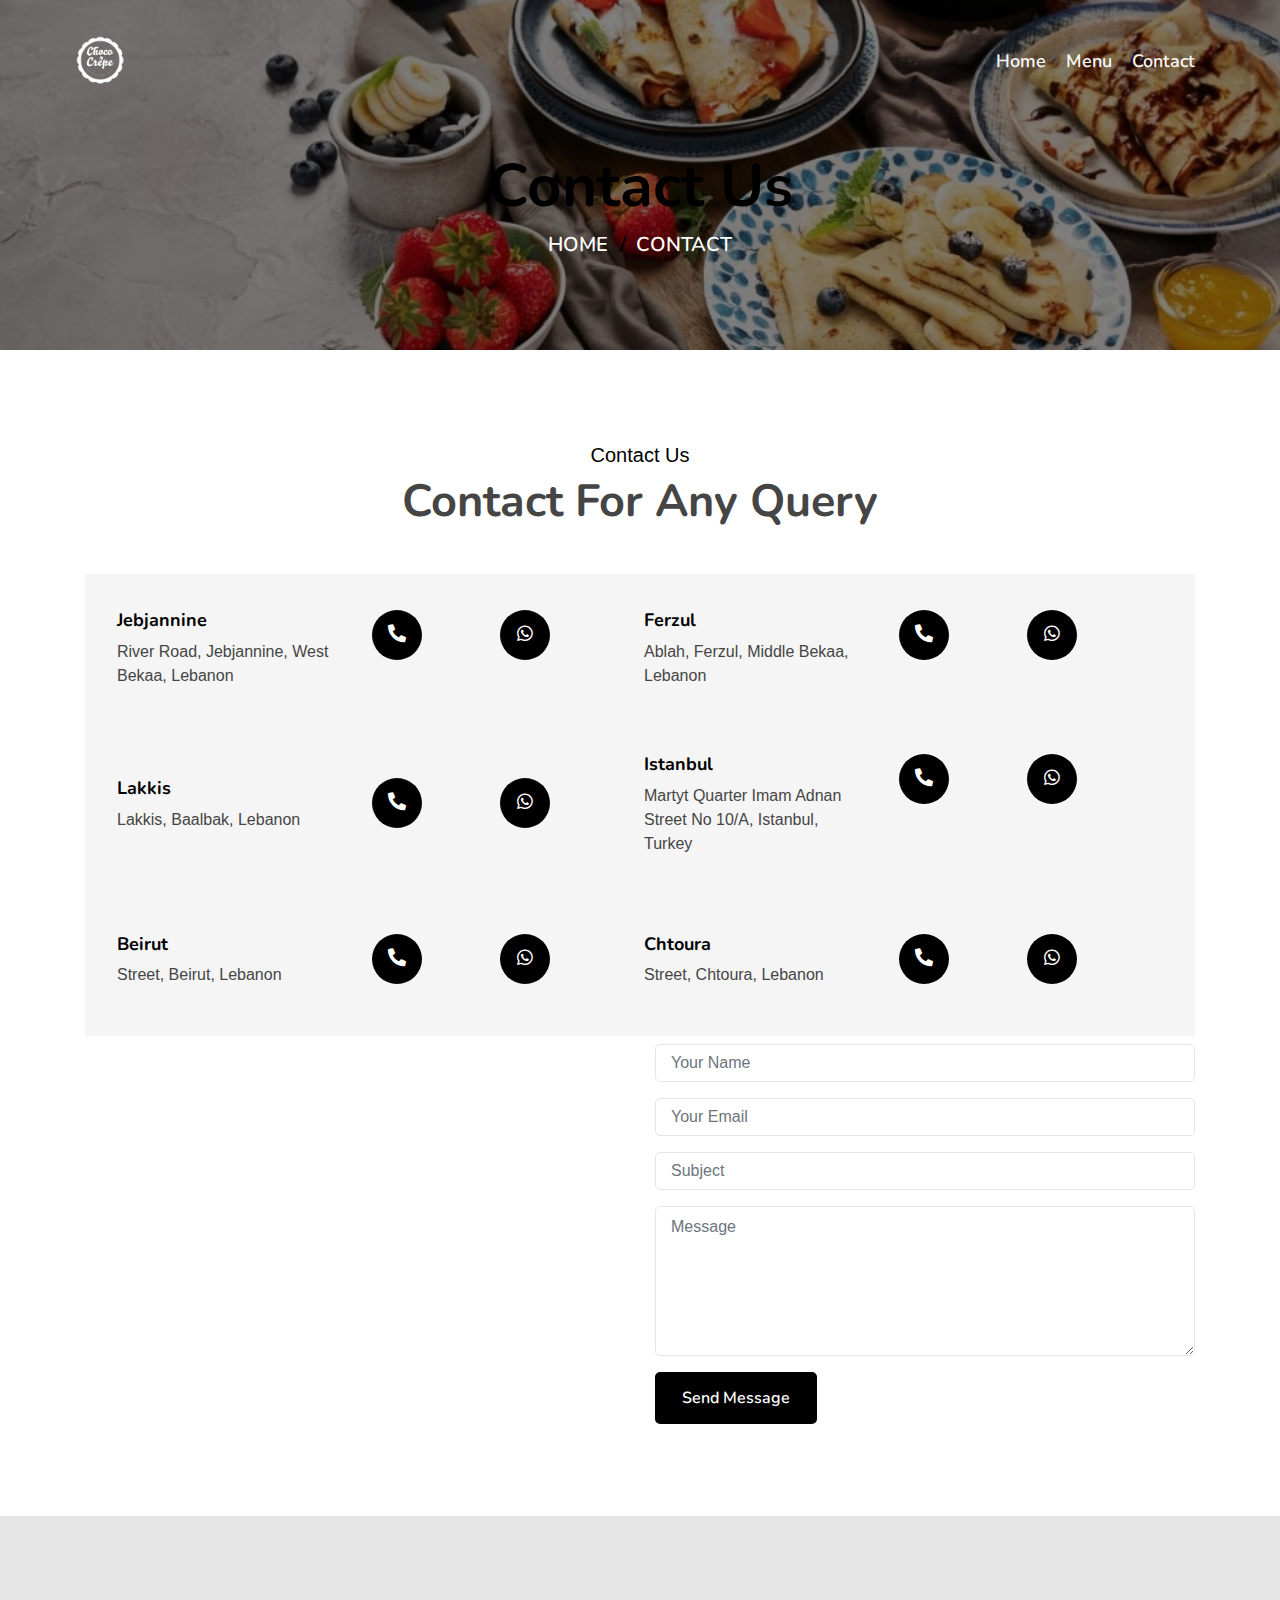
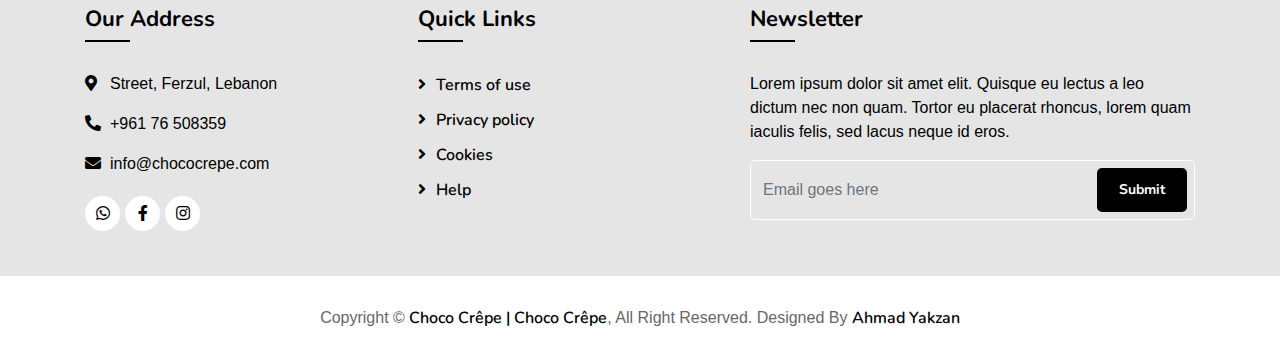
==== commit 4848a013: "filiale bearbeitet" ====
--- a/contact.html
+++ b/contact.html
@@ -75,8 +75,8 @@
                     <div class="col-6">
                         <div class="contact-info" style="min-width: 80px;">
                             <div class="contact-text w-100">
-                                <h3>Address</h3>
-                                <p>  Street, Beirut, Lebanon</p>
+                                <h3>Jebjannine</h3>
+                                <p>  River Road, Jebjannine, West Bekaa, Lebanon</p>
                             </div>
                         </div>
                     </div>
@@ -99,22 +99,22 @@
                     <div class="col-6">
                         <div class="contact-info" style="min-width: 80px;">
                             <div class="contact-text w-100">
-                                <h3>Address</h3>
-                                <p>  Street, Beirut, Lebanon</p>
-                            </div>
-                        </div>
-                    </div>
-                    <div class="col-3" style="min-width: 80px;">
-                        <div class="contact-info" style="min-width: 50px;">
-                            <div class="contact-icon">
-                                <a href="tel:+96176508359"><i class="fa fa-phone-alt"></i></a>
-                            </div>
-                        </div>
-                    </div>
-                    <div class="col-3" style="min-width: 80px;">
-                        <div class="contact-info" style="min-width: 50px;">
-                            <div class="contact-icon">
-                                <a href="https://api.whatsapp.com/send/?phone=%2B96176508359&text&type=phone_number&app_absent=0"><i class="fab fa-whatsapp"></i></a>
+                                <h3>Ferzul</h3>
+                                <p>  Ablah, Ferzul, Middle Bekaa, Lebanon</p>
+                            </div>
+                        </div>
+                    </div>
+                    <div class="col-3" style="min-width: 80px;">
+                        <div class="contact-info" style="min-width: 50px;">
+                            <div class="contact-icon">
+                                <a href="tel:+96170098441"><i class="fa fa-phone-alt"></i></a>
+                            </div>
+                        </div>
+                    </div>
+                    <div class="col-3" style="min-width: 80px;">
+                        <div class="contact-info" style="min-width: 50px;">
+                            <div class="contact-icon">
+                                <a href="https://api.whatsapp.com/send/?phone=%2B96170098441&text&type=phone_number&app_absent=0"><i class="fab fa-whatsapp"></i></a>
                             </div>
                         </div>
                     </div>
@@ -125,46 +125,46 @@
                     <div class="col-6">
                         <div class="contact-info" style="min-width: 80px;">
                             <div class="contact-text w-100">
-                                <h3>Address</h3>
-                                <p>  Street, Beirut, Lebanon</p>
-                            </div>
-                        </div>
-                    </div>
-                    <div class="col-3" style="min-width: 80px;">
-                        <div class="contact-info" style="min-width: 50px;">
-                            <div class="contact-icon">
-                                <a href="tel:+96176508359"><i class="fa fa-phone-alt"></i></a>
-                            </div>
-                        </div>
-                    </div>
-                    <div class="col-3" style="min-width: 80px;">
-                        <div class="contact-info" style="min-width: 50px;">
-                            <div class="contact-icon">
-                                <a href="https://api.whatsapp.com/send/?phone=%2B96176508359&text&type=phone_number&app_absent=0"><i class="fab fa-whatsapp"></i></a>
-                            </div>
-                        </div>
-                    </div>
-                </div>
-                <div class="col-6 d-inline-flex" style="min-width: 380px; margin-left: -13px;">
-                    <div class="col-6">
-                        <div class="contact-info" style="min-width: 80px;">
-                            <div class="contact-text w-100">
-                                <h3>Address</h3>
-                                <p>  Street, Beirut, Lebanon</p>
-                            </div>
-                        </div>
-                    </div>
-                    <div class="col-3" style="min-width: 80px;">
-                        <div class="contact-info" style="min-width: 50px;">
-                            <div class="contact-icon">
-                                <a href="tel:+96176508359"><i class="fa fa-phone-alt"></i></a>
-                            </div>
-                        </div>
-                    </div>
-                    <div class="col-3" style="min-width: 80px;">
-                        <div class="contact-info" style="min-width: 50px;">
-                            <div class="contact-icon">
-                                <a href="https://api.whatsapp.com/send/?phone=%2B96176508359&text&type=phone_number&app_absent=0"><i class="fab fa-whatsapp"></i></a>
+                                <h3>Lakkis</h3>
+                                <p>Lakkis, Baalbak, Lebanon</p>
+                            </div>
+                        </div>
+                    </div>
+                    <div class="col-3" style="min-width: 80px;">
+                        <div class="contact-info" style="min-width: 50px;">
+                            <div class="contact-icon">
+                                <a href=""><i class="fa fa-phone-alt"></i></a>
+                            </div>
+                        </div>
+                    </div>
+                    <div class="col-3" style="min-width: 80px;">
+                        <div class="contact-info" style="min-width: 50px;">
+                            <div class="contact-icon">
+                                <a href=""><i class="fab fa-whatsapp"></i></a>
+                            </div>
+                        </div>
+                    </div>
+                </div>
+                <div class="col-6 d-inline-flex" style="min-width: 380px; margin-left: -13px;">
+                    <div class="col-6">
+                        <div class="contact-info" style="min-width: 80px;">
+                            <div class="contact-text w-100">
+                                <h3>Istanbul</h3>
+                                <p>Martyt Quarter Imam Adnan Street No 10/A, Istanbul, Turkey</p>
+                            </div>
+                        </div>
+                    </div>
+                    <div class="col-3" style="min-width: 80px;">
+                        <div class="contact-info" style="min-width: 50px;">
+                            <div class="contact-icon">
+                                <a href="tel:+905523877408"><i class="fa fa-phone-alt"></i></a>
+                            </div>
+                        </div>
+                    </div>
+                    <div class="col-3" style="min-width: 80px;">
+                        <div class="contact-info" style="min-width: 50px;">
+                            <div class="contact-icon">
+                                <a href="https://api.whatsapp.com/send/?phone=%2B905523877408&text&type=phone_number&app_absent=0"><i class="fab fa-whatsapp"></i></a>
                             </div>
                         </div>
                     </div>
@@ -175,401 +175,52 @@
                     <div class="col-6">
                         <div class="contact-info" style="min-width: 80px;">
                             <div class="contact-text w-100">
-                                <h3>Address</h3>
-                                <p>  Street, Beirut, Lebanon</p>
-                            </div>
-                        </div>
-                    </div>
-                    <div class="col-3" style="min-width: 80px;">
-                        <div class="contact-info" style="min-width: 50px;">
-                            <div class="contact-icon">
-                                <a href="tel:+96176508359"><i class="fa fa-phone-alt"></i></a>
-                            </div>
-                        </div>
-                    </div>
-                    <div class="col-3" style="min-width: 80px;">
-                        <div class="contact-info" style="min-width: 50px;">
-                            <div class="contact-icon">
-                                <a href="https://api.whatsapp.com/send/?phone=%2B96176508359&text&type=phone_number&app_absent=0"><i class="fab fa-whatsapp"></i></a>
-                            </div>
-                        </div>
-                    </div>
-                </div>
-                <div class="col-6 d-inline-flex" style="min-width: 380px; margin-left: -13px;">
-                    <div class="col-6">
-                        <div class="contact-info" style="min-width: 80px;">
-                            <div class="contact-text w-100">
-                                <h3>Address</h3>
-                                <p>  Street, Beirut, Lebanon</p>
-                            </div>
-                        </div>
-                    </div>
-                    <div class="col-3" style="min-width: 80px;">
-                        <div class="contact-info" style="min-width: 50px;">
-                            <div class="contact-icon">
-                                <a href="tel:+96176508359"><i class="fa fa-phone-alt"></i></a>
-                            </div>
-                        </div>
-                    </div>
-                    <div class="col-3" style="min-width: 80px;">
-                        <div class="contact-info" style="min-width: 50px;">
-                            <div class="contact-icon">
-                                <a href="https://api.whatsapp.com/send/?phone=%2B96176508359&text&type=phone_number&app_absent=0"><i class="fab fa-whatsapp"></i></a>
-                            </div>
-                        </div>
-                    </div>
-                </div>
-            </div>
-            <div class="row align-items-center d-block d-sm-inline-flex w-100 contact-information">
-                <div class="col-6 d-inline-flex" style="min-width: 380px; margin-left: -13px;">
-                    <div class="col-6">
-                        <div class="contact-info" style="min-width: 80px;">
-                            <div class="contact-text w-100">
-                                <h3>Address</h3>
-                                <p>  Street, Beirut, Lebanon</p>
-                            </div>
-                        </div>
-                    </div>
-                    <div class="col-3" style="min-width: 80px;">
-                        <div class="contact-info" style="min-width: 50px;">
-                            <div class="contact-icon">
-                                <a href="tel:+96176508359"><i class="fa fa-phone-alt"></i></a>
-                            </div>
-                        </div>
-                    </div>
-                    <div class="col-3" style="min-width: 80px;">
-                        <div class="contact-info" style="min-width: 50px;">
-                            <div class="contact-icon">
-                                <a href="https://api.whatsapp.com/send/?phone=%2B96176508359&text&type=phone_number&app_absent=0"><i class="fab fa-whatsapp"></i></a>
-                            </div>
-                        </div>
-                    </div>
-                </div>
-                <div class="col-6 d-inline-flex" style="min-width: 380px; margin-left: -13px;">
-                    <div class="col-6">
-                        <div class="contact-info" style="min-width: 80px;">
-                            <div class="contact-text w-100">
-                                <h3>Address</h3>
-                                <p>  Street, Beirut, Lebanon</p>
-                            </div>
-                        </div>
-                    </div>
-                    <div class="col-3" style="min-width: 80px;">
-                        <div class="contact-info" style="min-width: 50px;">
-                            <div class="contact-icon">
-                                <a href="tel:+96176508359"><i class="fa fa-phone-alt"></i></a>
-                            </div>
-                        </div>
-                    </div>
-                    <div class="col-3" style="min-width: 80px;">
-                        <div class="contact-info" style="min-width: 50px;">
-                            <div class="contact-icon">
-                                <a href="https://api.whatsapp.com/send/?phone=%2B96176508359&text&type=phone_number&app_absent=0"><i class="fab fa-whatsapp"></i></a>
-                            </div>
-                        </div>
-                    </div>
-                </div>
-            </div>
-            <div class="row align-items-center d-block d-sm-inline-flex w-100 contact-information">
-                <div class="col-6 d-inline-flex" style="min-width: 380px; margin-left: -13px;">
-                    <div class="col-6">
-                        <div class="contact-info" style="min-width: 80px;">
-                            <div class="contact-text w-100">
-                                <h3>Address</h3>
-                                <p>  Street, Beirut, Lebanon</p>
-                            </div>
-                        </div>
-                    </div>
-                    <div class="col-3" style="min-width: 80px;">
-                        <div class="contact-info" style="min-width: 50px;">
-                            <div class="contact-icon">
-                                <a href="tel:+96176508359"><i class="fa fa-phone-alt"></i></a>
-                            </div>
-                        </div>
-                    </div>
-                    <div class="col-3" style="min-width: 80px;">
-                        <div class="contact-info" style="min-width: 50px;">
-                            <div class="contact-icon">
-                                <a href="https://api.whatsapp.com/send/?phone=%2B96176508359&text&type=phone_number&app_absent=0"><i class="fab fa-whatsapp"></i></a>
-                            </div>
-                        </div>
-                    </div>
-                </div>
-                <div class="col-6 d-inline-flex" style="min-width: 380px; margin-left: -13px;">
-                    <div class="col-6">
-                        <div class="contact-info" style="min-width: 80px;">
-                            <div class="contact-text w-100">
-                                <h3>Address</h3>
-                                <p>  Street, Beirut, Lebanon</p>
-                            </div>
-                        </div>
-                    </div>
-                    <div class="col-3" style="min-width: 80px;">
-                        <div class="contact-info" style="min-width: 50px;">
-                            <div class="contact-icon">
-                                <a href="tel:+96176508359"><i class="fa fa-phone-alt"></i></a>
-                            </div>
-                        </div>
-                    </div>
-                    <div class="col-3" style="min-width: 80px;">
-                        <div class="contact-info" style="min-width: 50px;">
-                            <div class="contact-icon">
-                                <a href="https://api.whatsapp.com/send/?phone=%2B96176508359&text&type=phone_number&app_absent=0"><i class="fab fa-whatsapp"></i></a>
-                            </div>
-                        </div>
-                    </div>
-                </div>
-            </div>
-            <div class="row align-items-center d-block d-sm-inline-flex w-100 contact-information">
-                <div class="col-6 d-inline-flex" style="min-width: 380px; margin-left: -13px;">
-                    <div class="col-6">
-                        <div class="contact-info" style="min-width: 80px;">
-                            <div class="contact-text w-100">
-                                <h3>Address</h3>
-                                <p>  Street, Beirut, Lebanon</p>
-                            </div>
-                        </div>
-                    </div>
-                    <div class="col-3" style="min-width: 80px;">
-                        <div class="contact-info" style="min-width: 50px;">
-                            <div class="contact-icon">
-                                <a href="tel:+96176508359"><i class="fa fa-phone-alt"></i></a>
-                            </div>
-                        </div>
-                    </div>
-                    <div class="col-3" style="min-width: 80px;">
-                        <div class="contact-info" style="min-width: 50px;">
-                            <div class="contact-icon">
-                                <a href="https://api.whatsapp.com/send/?phone=%2B96176508359&text&type=phone_number&app_absent=0"><i class="fab fa-whatsapp"></i></a>
-                            </div>
-                        </div>
-                    </div>
-                </div>
-                <div class="col-6 d-inline-flex" style="min-width: 380px; margin-left: -13px;">
-                    <div class="col-6">
-                        <div class="contact-info" style="min-width: 80px;">
-                            <div class="contact-text w-100">
-                                <h3>Address</h3>
-                                <p>  Street, Beirut, Lebanon</p>
-                            </div>
-                        </div>
-                    </div>
-                    <div class="col-3" style="min-width: 80px;">
-                        <div class="contact-info" style="min-width: 50px;">
-                            <div class="contact-icon">
-                                <a href="tel:+96176508359"><i class="fa fa-phone-alt"></i></a>
-                            </div>
-                        </div>
-                    </div>
-                    <div class="col-3" style="min-width: 80px;">
-                        <div class="contact-info" style="min-width: 50px;">
-                            <div class="contact-icon">
-                                <a href="https://api.whatsapp.com/send/?phone=%2B96176508359&text&type=phone_number&app_absent=0"><i class="fab fa-whatsapp"></i></a>
-                            </div>
-                        </div>
-                    </div>
-                </div>
-            </div>
-            <div class="row align-items-center d-block d-sm-inline-flex w-100 contact-information">
-                <div class="col-6 d-inline-flex" style="min-width: 380px; margin-left: -13px;">
-                    <div class="col-6">
-                        <div class="contact-info" style="min-width: 80px;">
-                            <div class="contact-text w-100">
-                                <h3>Address</h3>
-                                <p>  Street, Beirut, Lebanon</p>
-                            </div>
-                        </div>
-                    </div>
-                    <div class="col-3" style="min-width: 80px;">
-                        <div class="contact-info" style="min-width: 50px;">
-                            <div class="contact-icon">
-                                <a href="tel:+96176508359"><i class="fa fa-phone-alt"></i></a>
-                            </div>
-                        </div>
-                    </div>
-                    <div class="col-3" style="min-width: 80px;">
-                        <div class="contact-info" style="min-width: 50px;">
-                            <div class="contact-icon">
-                                <a href="https://api.whatsapp.com/send/?phone=%2B96176508359&text&type=phone_number&app_absent=0"><i class="fab fa-whatsapp"></i></a>
-                            </div>
-                        </div>
-                    </div>
-                </div>
-                <div class="col-6 d-inline-flex" style="min-width: 380px; margin-left: -13px;">
-                    <div class="col-6">
-                        <div class="contact-info" style="min-width: 80px;">
-                            <div class="contact-text w-100">
-                                <h3>Address</h3>
-                                <p>  Street, Beirut, Lebanon</p>
-                            </div>
-                        </div>
-                    </div>
-                    <div class="col-3" style="min-width: 80px;">
-                        <div class="contact-info" style="min-width: 50px;">
-                            <div class="contact-icon">
-                                <a href="tel:+96176508359"><i class="fa fa-phone-alt"></i></a>
-                            </div>
-                        </div>
-                    </div>
-                    <div class="col-3" style="min-width: 80px;">
-                        <div class="contact-info" style="min-width: 50px;">
-                            <div class="contact-icon">
-                                <a href="https://api.whatsapp.com/send/?phone=%2B96176508359&text&type=phone_number&app_absent=0"><i class="fab fa-whatsapp"></i></a>
-                            </div>
-                        </div>
-                    </div>
-                </div>
-            </div>
-            <div class="row align-items-center d-block d-sm-inline-flex w-100 contact-information">
-                <div class="col-6 d-inline-flex" style="min-width: 380px; margin-left: -13px;">
-                    <div class="col-6">
-                        <div class="contact-info" style="min-width: 80px;">
-                            <div class="contact-text w-100">
-                                <h3>Address</h3>
-                                <p>  Street, Beirut, Lebanon</p>
-                            </div>
-                        </div>
-                    </div>
-                    <div class="col-3" style="min-width: 80px;">
-                        <div class="contact-info" style="min-width: 50px;">
-                            <div class="contact-icon">
-                                <a href="tel:+96176508359"><i class="fa fa-phone-alt"></i></a>
-                            </div>
-                        </div>
-                    </div>
-                    <div class="col-3" style="min-width: 80px;">
-                        <div class="contact-info" style="min-width: 50px;">
-                            <div class="contact-icon">
-                                <a href="https://api.whatsapp.com/send/?phone=%2B96176508359&text&type=phone_number&app_absent=0"><i class="fab fa-whatsapp"></i></a>
-                            </div>
-                        </div>
-                    </div>
-                </div>
-                <div class="col-6 d-inline-flex" style="min-width: 380px; margin-left: -13px;">
-                    <div class="col-6">
-                        <div class="contact-info" style="min-width: 80px;">
-                            <div class="contact-text w-100">
-                                <h3>Address</h3>
-                                <p>  Street, Beirut, Lebanon</p>
-                            </div>
-                        </div>
-                    </div>
-                    <div class="col-3" style="min-width: 80px;">
-                        <div class="contact-info" style="min-width: 50px;">
-                            <div class="contact-icon">
-                                <a href="tel:+96176508359"><i class="fa fa-phone-alt"></i></a>
-                            </div>
-                        </div>
-                    </div>
-                    <div class="col-3" style="min-width: 80px;">
-                        <div class="contact-info" style="min-width: 50px;">
-                            <div class="contact-icon">
-                                <a href="https://api.whatsapp.com/send/?phone=%2B96176508359&text&type=phone_number&app_absent=0"><i class="fab fa-whatsapp"></i></a>
-                            </div>
-                        </div>
-                    </div>
-                </div>
-            </div>
-            <div class="row align-items-center d-block d-sm-inline-flex w-100 contact-information">
-                <div class="col-6 d-inline-flex" style="min-width: 380px; margin-left: -13px;">
-                    <div class="col-6">
-                        <div class="contact-info" style="min-width: 80px;">
-                            <div class="contact-text w-100">
-                                <h3>Address</h3>
-                                <p>  Street, Beirut, Lebanon</p>
-                            </div>
-                        </div>
-                    </div>
-                    <div class="col-3" style="min-width: 80px;">
-                        <div class="contact-info" style="min-width: 50px;">
-                            <div class="contact-icon">
-                                <a href="tel:+96176508359"><i class="fa fa-phone-alt"></i></a>
-                            </div>
-                        </div>
-                    </div>
-                    <div class="col-3" style="min-width: 80px;">
-                        <div class="contact-info" style="min-width: 50px;">
-                            <div class="contact-icon">
-                                <a href="https://api.whatsapp.com/send/?phone=%2B96176508359&text&type=phone_number&app_absent=0"><i class="fab fa-whatsapp"></i></a>
-                            </div>
-                        </div>
-                    </div>
-                </div>
-                <div class="col-6 d-inline-flex" style="min-width: 380px; margin-left: -13px;">
-                    <div class="col-6">
-                        <div class="contact-info" style="min-width: 80px;">
-                            <div class="contact-text w-100">
-                                <h3>Address</h3>
-                                <p>  Street, Beirut, Lebanon</p>
-                            </div>
-                        </div>
-                    </div>
-                    <div class="col-3" style="min-width: 80px;">
-                        <div class="contact-info" style="min-width: 50px;">
-                            <div class="contact-icon">
-                                <a href="tel:+96176508359"><i class="fa fa-phone-alt"></i></a>
-                            </div>
-                        </div>
-                    </div>
-                    <div class="col-3" style="min-width: 80px;">
-                        <div class="contact-info" style="min-width: 50px;">
-                            <div class="contact-icon">
-                                <a href="https://api.whatsapp.com/send/?phone=%2B96176508359&text&type=phone_number&app_absent=0"><i class="fab fa-whatsapp"></i></a>
-                            </div>
-                        </div>
-                    </div>
-                </div>
-            </div>
-            <div class="row align-items-center d-block d-sm-inline-flex w-100 contact-information">
-                <div class="col-6 d-inline-flex" style="min-width: 380px; margin-left: -13px;">
-                    <div class="col-6">
-                        <div class="contact-info" style="min-width: 80px;">
-                            <div class="contact-text w-100">
-                                <h3>Address</h3>
-                                <p>  Street, Beirut, Lebanon</p>
-                            </div>
-                        </div>
-                    </div>
-                    <div class="col-3" style="min-width: 80px;">
-                        <div class="contact-info" style="min-width: 50px;">
-                            <div class="contact-icon">
-                                <a href="tel:+96176508359"><i class="fa fa-phone-alt"></i></a>
-                            </div>
-                        </div>
-                    </div>
-                    <div class="col-3" style="min-width: 80px;">
-                        <div class="contact-info" style="min-width: 50px;">
-                            <div class="contact-icon">
-                                <a href="https://api.whatsapp.com/send/?phone=%2B96176508359&text&type=phone_number&app_absent=0"><i class="fab fa-whatsapp"></i></a>
-                            </div>
-                        </div>
-                    </div>
-                </div>
-                <div class="col-6 d-inline-flex" style="min-width: 380px; margin-left: -13px;">
-                    <div class="col-6">
-                        <div class="contact-info" style="min-width: 80px;">
-                            <div class="contact-text w-100">
-                                <h3>Address</h3>
-                                <p>  Street, Beirut, Lebanon</p>
-                            </div>
-                        </div>
-                    </div>
-                    <div class="col-3" style="min-width: 80px;">
-                        <div class="contact-info" style="min-width: 50px;">
-                            <div class="contact-icon">
-                                <a href="tel:+96176508359"><i class="fa fa-phone-alt"></i></a>
-                            </div>
-                        </div>
-                    </div>
-                    <div class="col-3" style="min-width: 80px;">
-                        <div class="contact-info" style="min-width: 50px;">
-                            <div class="contact-icon">
-                                <a href="https://api.whatsapp.com/send/?phone=%2B96176508359&text&type=phone_number&app_absent=0"><i class="fab fa-whatsapp"></i></a>
-                            </div>
-                        </div>
-                    </div>
-                </div>
-            </div>
+                                <h3>Beirut</h3>
+                                <p>Street, Beirut, Lebanon</p>
+                            </div>
+                        </div>
+                    </div>
+                    <div class="col-3" style="min-width: 80px;">
+                        <div class="contact-info" style="min-width: 50px;">
+                            <div class="contact-icon">
+                                <a href=""><i class="fa fa-phone-alt"></i></a>
+                            </div>
+                        </div>
+                    </div>
+                    <div class="col-3" style="min-width: 80px;">
+                        <div class="contact-info" style="min-width: 50px;">
+                            <div class="contact-icon">
+                                <a href="https://api.whatsapp.com/send/?phone=%2B&text&type=phone_number&app_absent=0"><i class="fab fa-whatsapp"></i></a>
+                            </div>
+                        </div>
+                    </div>
+                </div>
+                <div class="col-6 d-inline-flex" style="min-width: 380px; margin-left: -13px;">
+                    <div class="col-6">
+                        <div class="contact-info" style="min-width: 80px;">
+                            <div class="contact-text w-100">
+                                <h3>Chtoura</h3>
+                                <p>Street, Chtoura, Lebanon</p>
+                            </div>
+                        </div>
+                    </div>
+                    <div class="col-3" style="min-width: 80px;">
+                        <div class="contact-info" style="min-width: 50px;">
+                            <div class="contact-icon">
+                                <a href=""><i class="fa fa-phone-alt"></i></a>
+                            </div>
+                        </div>
+                    </div>
+                    <div class="col-3" style="min-width: 80px;">
+                        <div class="contact-info" style="min-width: 50px;">
+                            <div class="contact-icon">
+                                <a href="https://api.whatsapp.com/send/?phone=%2B&text&type=phone_number&app_absent=0"><i class="fab fa-whatsapp"></i></a>
+                            </div>
+                        </div>
+                    </div>
+                </div>
+            </div>
+        
             <!-- <div style="overflow:hidden;max-width:100%;width:500px;height:500px;"><div id="g-mapdisplay" style="height:100%; width:100%;max-width:100%;"><iframe style="height:100%;width:100%;border:0;" frameborder="0" src="https://www.google.com/maps/embed/v1/place?q=Choco+Crepe&key=AIzaSyBFw0Qbyq9zTFTd-tUY6dZWTgaQzuU17R8"></iframe></div><a class="googlemaps-made" rel="nofollow" href="https://www.bootstrapskins.com/themes" id="grab-map-authorization">premium bootstrap themes</a><style>#g-mapdisplay .text-marker{}.map-generator{max-width: 100%; max-height: 100%; background: none;</style></div> -->
 
             <div class="row contact-form mt-2">
